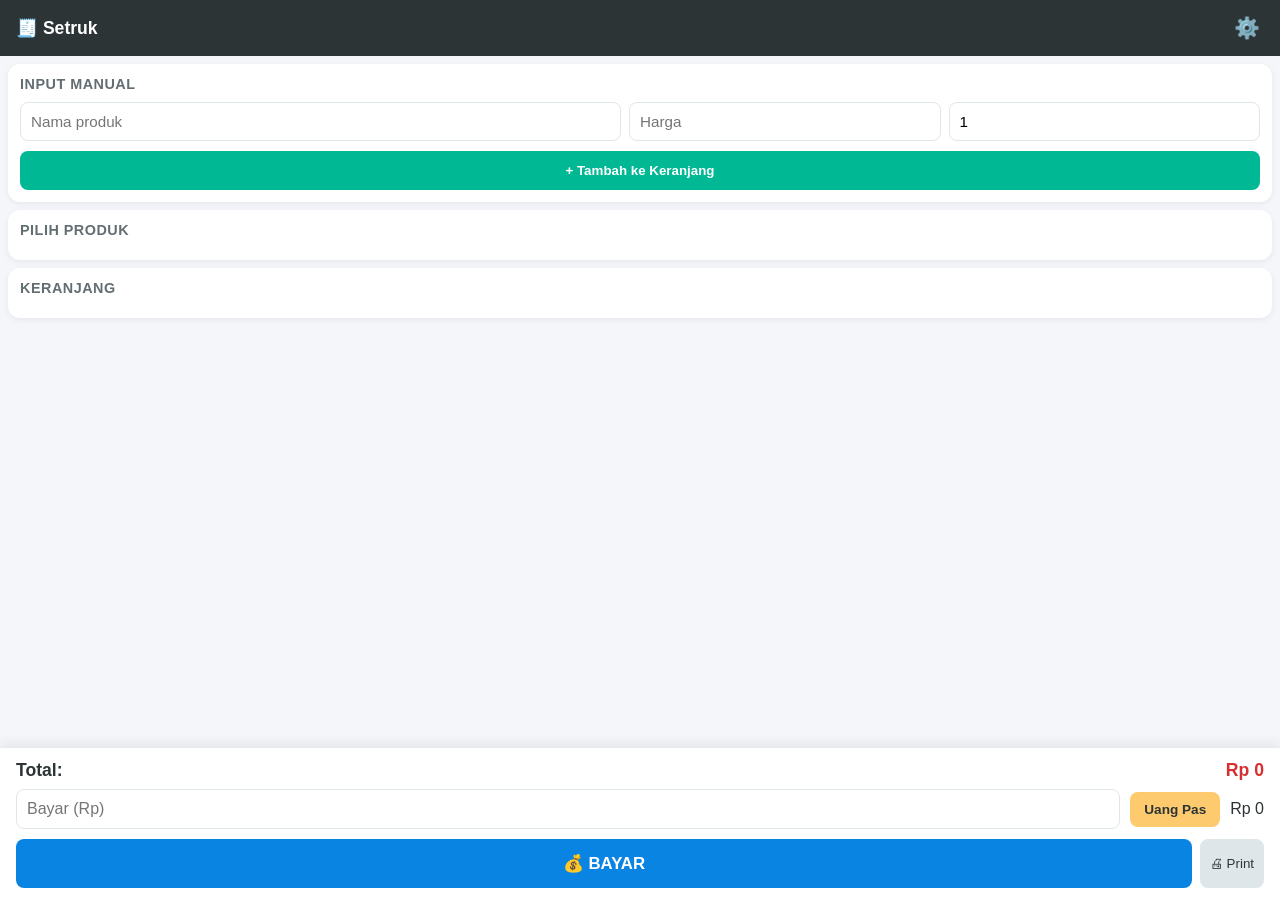
==== page-kasir.html @ 88e25e8e "Update page-kasir.html" ====
<!DOCTYPE html>
<html lang="id">
<head>
  <meta charset="UTF-8">
  <meta name="viewport" content="width=device-width, initial-scale=1.0, maximum-scale=1.0, user-scalable=no">
  <title>Setruk - Kasir</title>
  <link rel="stylesheet" href="css/app.css">
</head>
<body class="page-kasir">

  <!-- HEADER -->
  <header class="app-header">
    <h1>🧾 Setruk</h1>
    <button id="btn-ke-setting" class="btn-icon">⚙️</button>
  </header>

  <!-- WRAPPER SCROLL BARU -->
  <div class="main-scroll">

    <section class="panel manual-input">
      <h3>Input Manual</h3>
      <div class="form-row">
        <input type="text" id="manual-nama" placeholder="Nama produk">
        <input type="number" id="manual-harga" placeholder="Harga">
        <input type="number" id="manual-qty" placeholder="Qty" value="1" min="1">
      </div>
      <button id="btn-tambah-manual" class="btn-primary btn-full">+ Tambah ke Keranjang</button>
    </section>

    <section class="panel produk-panel">
      <h3>Pilih Produk</h3>
      <div id="list-produk" class="grid-produk"></div>
    </section>

    <section class="panel keranjang-panel">
      <h3>Keranjang</h3>
      <div id="keranjang-list" class="keranjang-list"></div>
    </section>

  </div> <!-- TUTUP main-scroll -->

  <!-- FOOTER -->
  <footer class="footer-bayar">
    <div class="total-row">
      <span>Total:</span>
      <span id="total-belanja" class="total-harga">Rp 0</span>
    </div>
    <div class="bayar-row">
      <input type="number" id="input-bayar" placeholder="Bayar (Rp)">
      <button id="btn-uang-pas" class="btn-uang-pas">Uang Pas</button>
      <span id="kembalian">Rp 0</span>
    </div>
    <div class="btn-row">
      <button id="btn-bayar" class="btn-success btn-full">💰 BAYAR</button>
      <button id="btn-print-ulang" class="btn-secondary">🖨 Print</button>
    </div>
  </footer>

  <script src="js/app.js"></script>
  <script src="js/kasir.js"></script>
</body>
</html>
---- css/app.css ----
/* ─── RESET & BASE ─── */
* { box-sizing: border-box; margin: 0; padding: 0; }
html, body {
  font-family: -apple-system, BlinkMacSystemFont, 'Segoe UI', Roboto, sans-serif;
  background: #f5f6fa;
  color: #2d3436;
  height: 100%;
}

/* ─── HEADER ─── */
.app-header {
  display: flex;
  align-items: center;
  justify-content: space-between;
  background: #2d3436;
  color: #fff;
  padding: 12px 16px;
  position: sticky;
  top: 0;
  z-index: 100;
}
.app-header h1 { font-size: 1.1rem; }

/* ─── BUTTONS ─── */
.btn-icon {
  background: transparent;
  border: none;
  color: #fff;
  font-size: 1.3rem;
  padding: 4px;
}
.btn-primary {
  background: #00b894;
  color: #fff;
  border: none;
  padding: 12px;
  border-radius: 8px;
  font-weight: 600;
}
.btn-success {
  background: #0984e3;
  color: #fff;
  border: none;
  padding: 14px;
  border-radius: 8px;
  font-weight: 700;
  font-size: 1.05rem;
}
.btn-secondary {
  background: #dfe6e9;
  color: #2d3436;
  border: none;
  padding: 10px;
  border-radius: 8px;
}
.btn-full { width: 100%; }
.btn-qty {
  width: 32px; height: 32px;
  border: 1px solid #b2bec3;
  background: #fff;
  border-radius: 6px;
  font-weight: bold;
}
.btn-hapus {
  background: #ff7675;
  color: #fff;
  border: none;
  width: 32px; height: 32px;
  border-radius: 6px;
  margin-left: 4px;
}

/* ─── PANEL ─── */
.panel {
  background: #fff;
  margin: 8px;
  padding: 12px;
  border-radius: 12px;
  box-shadow: 0 2px 6px rgba(0,0,0,0.06);
}
.panel h3 {
  font-size: 0.9rem;
  color: #636e72;
  margin-bottom: 10px;
  text-transform: uppercase;
  letter-spacing: 0.5px;
}

/* ─── INPUT MANUAL ─── */
.form-row {
  display: flex;
  gap: 8px;
  margin-bottom: 10px;
}
.form-row input {
  flex: 1;
  padding: 10px;
  border: 1px solid #dfe6e9;
  border-radius: 8px;
  font-size: 0.95rem;
}
.form-row input:first-child { flex: 2; }

/* ─── PRODUK GRID ─── */
.grid-produk {
  display: grid;
  grid-template-columns: repeat(2, 1fr);
  gap: 10px;
  max-height: 35vh;
  overflow-y: auto;
}
.produk-card {
  background: #74b9ff;
  color: #fff;
  padding: 14px;
  border-radius: 10px;
  text-align: center;
  cursor: pointer;
  user-select: none;
  transition: transform 0.1s;
}
.produk-card:active { transform: scale(0.96); }
.produk-nama { font-weight: 600; font-size: 0.95rem; }
.produk-harga { font-size: 0.85rem; opacity: 0.95; margin-top: 4px; }

/* ─── KERANJANG ─── */
.keranjang-list {
  max-height: 22vh;
  overflow-y: auto;
}
.keranjang-item {
  display: flex;
  align-items: center;
  justify-content: space-between;
  padding: 10px 0;
  border-bottom: 1px solid #f1f2f6;
}
.ki-info { flex: 1; }
.ki-nama { font-weight: 600; font-size: 0.95rem; }
.ki-harga { font-size: 0.8rem; color: #636e72; }
.ki-aksi { display: flex; align-items: center; gap: 4px; margin: 0 8px; }
.ki-qty { min-width: 24px; text-align: center; font-weight: 700; }
.ki-subtotal { font-weight: 700; min-width: 90px; text-align: right; }

/* ─── FOOTER BAYAR (Fixed) ─── */
.footer-bayar {
  position: sticky;
  bottom: 0; left: 0; right: 0;
  background: #fff;
  padding: 12px 16px;
  box-shadow: 0 -4px 12px rgba(0,0,0,0.08);
  z-index: 99;
}
.total-row {
  display: flex;
  justify-content: space-between;
  font-size: 1.1rem;
  font-weight: 700;
  margin-bottom: 8px;
}
.total-harga { color: #d63031; }
.bayar-row {
  display: flex;
  gap: 10px;
  align-items: center;
  margin-bottom: 10px;
}
.bayar-row input {
  flex: 1;
  padding: 10px;
  border: 1px solid #dfe6e9;
  border-radius: 8px;
  font-size: 1rem;
}
.btn-row { display: flex; gap: 8px; }
.btn-row .btn-full { flex: 2; }

/* ─── SETTING PAGE ─── */
.page-setting { overflow-y: auto; }
.setting-container { padding-bottom: 40px; }
.setting-group {
  background: #fff;
  margin: 10px;
  padding: 14px;
  border-radius: 12px;
}
.setting-group h3 {
  font-size: 0.95rem;
  margin-bottom: 12px;
  color: #2d3436;
}
.setting-group label {
  display: block;
  font-size: 0.8rem;
  color: #636e72;
  margin: 8px 0 4px;
}
.setting-group input[type="text"] {
  width: 100%;
  padding: 10px;
  border: 1px solid #dfe6e9;
  border-radius: 8px;
  margin-bottom: 8px;
}
.toggle-row {
  display: flex;
  justify-content: space-between;
  align-items: center;
  margin-top: 10px;
  padding-top: 10px;
  border-top: 1px solid #f1f2f6;
}
.toggle-row input[type="checkbox"] {
  width: 22px; height: 22px;
}

/* ─── TAMBAH BARU ─── */
.btn-uang-pas {
  background: #fdcb6e;
  color: #2d3436;
  border: none;
  padding: 10px 14px;
  border-radius: 8px;
  font-size: 0.85rem;
  font-weight: 700;
  white-space: nowrap;
  cursor: pointer;
}
.btn-uang-pas:active {
  transform: scale(0.95);
  background: #f1c40f;
}

/* ─── FIX SCROLL LAYOUT ─── */
.page-kasir {
  display: flex;
  flex-direction: column;
  min-height: 100vh;
}
.main-scroll {
  flex: 1;
  overflow-y: auto;
  -webkit-overflow-scrolling: touch; /* Penting untuk mobile! */
  padding-bottom: 10px;
}

/* ─── TOAST ─── */
.toast {
  position: fixed;
  bottom: 140px;
  left: 50%;
  transform: translateX(-50%);
  background: #2d3436;
  color: #fff;
  padding: 10px 18px;
  border-radius: 20px;
  font-size: 0.9rem;
  z-index: 999;
  animation: fadeup 0.3s ease;
}
@keyframes fadeup {
  from { opacity: 0; transform: translateX(-50%) translateY(10px); }
  to { opacity: 1; transform: translateX(-50%) translateY(0); }
}

/* ─── SCROLLBAR HIDE ─── */
::-webkit-scrollbar { width: 0px; background: transparent; }
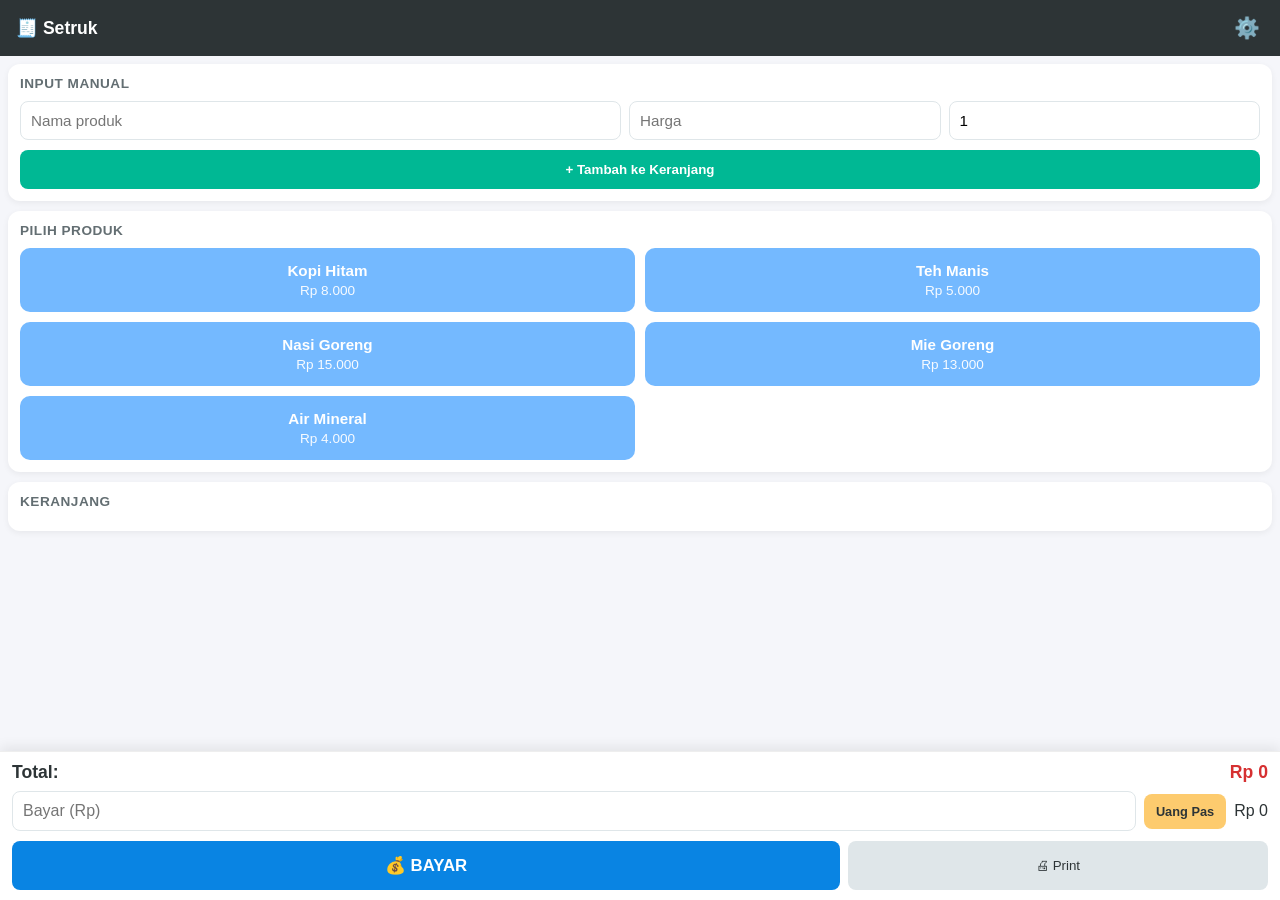
==== commit 51d3dec0: "Update page-kasir.html" ====
--- a/page-kasir.html
+++ b/page-kasir.html
@@ -4,59 +4,476 @@
   <meta charset="UTF-8">
   <meta name="viewport" content="width=device-width, initial-scale=1.0, maximum-scale=1.0, user-scalable=no">
   <title>Setruk - Kasir</title>
-  <link rel="stylesheet" href="css/app.css">
+  <style>
+    * { box-sizing: border-box; margin: 0; padding: 0; }
+    body {
+      font-family: -apple-system, BlinkMacSystemFont, 'Segoe UI', Roboto, sans-serif;
+      background: #f5f6fa;
+      color: #2d3436;
+      display: flex;
+      flex-direction: column;
+      min-height: 100vh;
+    }
+
+    /* HEADER */
+    .header {
+      display: flex;
+      align-items: center;
+      justify-content: space-between;
+      background: #2d3436;
+      color: #fff;
+      padding: 12px 16px;
+      position: sticky;
+      top: 0;
+      z-index: 100;
+    }
+    .header h1 { font-size: 1.1rem; }
+    .btn-icon {
+      background: transparent; border: none; color: #fff;
+      font-size: 1.3rem; padding: 4px; cursor: pointer;
+    }
+
+    /* SCROLL AREA */
+    .scroll-area {
+      flex: 1;
+      overflow-y: auto;
+      -webkit-overflow-scrolling: touch;
+      padding: 8px;
+      padding-bottom: 10px;
+    }
+
+    /* PANEL */
+    .panel {
+      background: #fff;
+      margin-bottom: 10px;
+      padding: 12px;
+      border-radius: 12px;
+      box-shadow: 0 2px 6px rgba(0,0,0,0.06);
+    }
+    .panel h3 {
+      font-size: 0.85rem;
+      color: #636e72;
+      margin-bottom: 10px;
+      text-transform: uppercase;
+      letter-spacing: 0.5px;
+    }
+
+    /* INPUT MANUAL */
+    .form-row {
+      display: flex;
+      gap: 8px;
+      margin-bottom: 10px;
+    }
+    .form-row input {
+      flex: 1;
+      padding: 10px;
+      border: 1px solid #dfe6e9;
+      border-radius: 8px;
+      font-size: 0.95rem;
+    }
+    .form-row input:first-child { flex: 2; }
+    .btn-full {
+      width: 100%;
+      padding: 12px;
+      border: none;
+      border-radius: 8px;
+      font-weight: 600;
+      cursor: pointer;
+    }
+    .btn-green {
+      background: #00b894;
+      color: #fff;
+    }
+    .btn-green:active { background: #00a383; }
+
+    /* PRODUK GRID */
+    .grid-produk {
+      display: grid;
+      grid-template-columns: repeat(2, 1fr);
+      gap: 10px;
+    }
+    .card {
+      background: #74b9ff;
+      color: #fff;
+      padding: 14px;
+      border-radius: 10px;
+      text-align: center;
+      cursor: pointer;
+      user-select: none;
+    }
+    .card:active { transform: scale(0.96); }
+    .card-name { font-weight: 600; font-size: 0.95rem; }
+    .card-price { font-size: 0.85rem; opacity: 0.95; margin-top: 4px; }
+
+    /* KERANJANG */
+    .k-item {
+      display: flex;
+      align-items: center;
+      justify-content: space-between;
+      padding: 10px 0;
+      border-bottom: 1px solid #f1f2f6;
+    }
+    .k-info { flex: 1; }
+    .k-name { font-weight: 600; font-size: 0.95rem; }
+    .k-price { font-size: 0.8rem; color: #636e72; }
+    .k-aksi { display: flex; align-items: center; gap: 4px; margin: 0 8px; }
+    .k-aksi button {
+      width: 32px; height: 32px;
+      border: 1px solid #b2bec3;
+      background: #fff;
+      border-radius: 6px;
+      font-weight: bold;
+      cursor: pointer;
+    }
+    .k-aksi .hapus {
+      background: #ff7675;
+      color: #fff;
+      border: none;
+    }
+    .k-qty { min-width: 24px; text-align: center; font-weight: 700; }
+    .k-sub { font-weight: 700; min-width: 90px; text-align: right; }
+
+    /* FOOTER BAYAR */
+    .footer {
+      position: sticky;
+      bottom: 0;
+      background: #fff;
+      padding: 10px 12px;
+      box-shadow: 0 -4px 12px rgba(0,0,0,0.08);
+      border-top: 1px solid #eee;
+      z-index: 99;
+    }
+    .total-row {
+      display: flex;
+      justify-content: space-between;
+      font-size: 1.1rem;
+      font-weight: 700;
+      margin-bottom: 8px;
+    }
+    .total-red { color: #d63031; }
+    .bayar-row {
+      display: flex;
+      gap: 8px;
+      align-items: center;
+      margin-bottom: 10px;
+    }
+    .bayar-row input {
+      flex: 1;
+      padding: 10px;
+      border: 1px solid #dfe6e9;
+      border-radius: 8px;
+      font-size: 1rem;
+    }
+    .btn-uang-pas {
+      background: #fdcb6e;
+      color: #2d3436;
+      border: none;
+      padding: 10px 12px;
+      border-radius: 8px;
+      font-size: 0.8rem;
+      font-weight: 700;
+      white-space: nowrap;
+      cursor: pointer;
+    }
+    .btn-uang-pas:active { transform: scale(0.95); background: #f1c40f; }
+    .btn-row { display: flex; gap: 8px; }
+    .btn-blue {
+      flex: 2;
+      background: #0984e3;
+      color: #fff;
+      border: none;
+      padding: 14px;
+      border-radius: 8px;
+      font-weight: 700;
+      font-size: 1.05rem;
+      cursor: pointer;
+    }
+    .btn-blue:active { background: #0770c2; }
+    .btn-gray {
+      flex: 1;
+      background: #dfe6e9;
+      color: #2d3436;
+      border: none;
+      padding: 10px;
+      border-radius: 8px;
+      cursor: pointer;
+    }
+
+    /* TOAST */
+    .toast {
+      position: fixed;
+      bottom: 140px;
+      left: 50%;
+      transform: translateX(-50%);
+      background: #2d3436;
+      color: #fff;
+      padding: 10px 18px;
+      border-radius: 20px;
+      font-size: 0.9rem;
+      z-index: 999;
+    }
+  </style>
 </head>
-<body class="page-kasir">
-
-  <!-- HEADER -->
-  <header class="app-header">
+<body>
+
+  <header class="header">
     <h1>🧾 Setruk</h1>
-    <button id="btn-ke-setting" class="btn-icon">⚙️</button>
+    <button class="btn-icon" onclick="location.href='page-setting.html'">⚙️</button>
   </header>
 
-  <!-- WRAPPER SCROLL BARU -->
-  <div class="main-scroll">
-
-    <section class="panel manual-input">
+  <div class="scroll-area">
+
+    <!-- INPUT MANUAL -->
+    <div class="panel">
       <h3>Input Manual</h3>
       <div class="form-row">
-        <input type="text" id="manual-nama" placeholder="Nama produk">
-        <input type="number" id="manual-harga" placeholder="Harga">
-        <input type="number" id="manual-qty" placeholder="Qty" value="1" min="1">
+        <input type="text" id="m-nama" placeholder="Nama produk">
+        <input type="number" id="m-harga" placeholder="Harga">
+        <input type="number" id="m-qty" placeholder="Qty" value="1" min="1">
       </div>
-      <button id="btn-tambah-manual" class="btn-primary btn-full">+ Tambah ke Keranjang</button>
-    </section>
-
-    <section class="panel produk-panel">
+      <button class="btn-full btn-green" onclick="tambahManual()">+ Tambah ke Keranjang</button>
+    </div>
+
+    <!-- PILIH PRODUK -->
+    <div class="panel">
       <h3>Pilih Produk</h3>
       <div id="list-produk" class="grid-produk"></div>
-    </section>
-
-    <section class="panel keranjang-panel">
+    </div>
+
+    <!-- KERANJANG -->
+    <div class="panel">
       <h3>Keranjang</h3>
-      <div id="keranjang-list" class="keranjang-list"></div>
-    </section>
-
-  </div> <!-- TUTUP main-scroll -->
-
-  <!-- FOOTER -->
-  <footer class="footer-bayar">
+      <div id="keranjang-list"></div>
+    </div>
+
+  </div>
+
+  <!-- FOOTER BAYAR -->
+  <footer class="footer">
     <div class="total-row">
       <span>Total:</span>
-      <span id="total-belanja" class="total-harga">Rp 0</span>
+      <span id="total-belanja" class="total-red">Rp 0</span>
     </div>
     <div class="bayar-row">
       <input type="number" id="input-bayar" placeholder="Bayar (Rp)">
-      <button id="btn-uang-pas" class="btn-uang-pas">Uang Pas</button>
+      <button id="btn-uang-pas" class="btn-uang-pas" onclick="uangPas()">Uang Pas</button>
       <span id="kembalian">Rp 0</span>
     </div>
     <div class="btn-row">
-      <button id="btn-bayar" class="btn-success btn-full">💰 BAYAR</button>
-      <button id="btn-print-ulang" class="btn-secondary">🖨 Print</button>
+      <button class="btn-blue" onclick="bayar()">💰 BAYAR</button>
+      <button class="btn-gray" onclick="printUlang()">🖨 Print</button>
     </div>
   </footer>
 
-  <script src="js/app.js"></script>
-  <script src="js/kasir.js"></script>
+  <script>
+    // ═══════════════════════════════════════
+    // KASIR LOGIC — SEMUA DI SINI
+    // ═══════════════════════════════════════
+
+    // ─── DATA PRODUK (ganti dengan Firebase kamu nanti) ───
+    const produkList = [
+      { id: 1, nama: 'Kopi Hitam', harga: 8000 },
+      { id: 2, nama: 'Teh Manis', harga: 5000 },
+      { id: 3, nama: 'Nasi Goreng', harga: 15000 },
+      { id: 4, nama: 'Mie Goreng', harga: 13000 },
+      { id: 5, nama: 'Air Mineral', harga: 4000 },
+    ];
+
+    let keranjang = [];
+    let transaksiTerakhir = null;
+
+    // ─── UTILITY ───
+    const fmt = (n) => 'Rp ' + parseInt(n||0).toLocaleString('id-ID');
+    const parseN = (s) => parseInt(String(s).replace(/[^0-9]/g,'')) || 0;
+    const getS = () => {
+      try {
+        return JSON.parse(localStorage.getItem('kasirin_setting')) || {
+          namaToko:'KasiRin POS', alamat:'', telepon:'', footer:'Terima Kasih', printerMAC:'', autoPrint:false
+        };
+      } catch(e) { return {namaToko:'KasiRin POS', alamat:'', telepon:'', footer:'Terima Kasih', printerMAC:'', autoPrint:false}; }
+    };
+    const toast = (msg) => {
+      const el = document.createElement('div');
+      el.className = 'toast';
+      el.textContent = msg;
+      document.body.appendChild(el);
+      setTimeout(() => el.remove(), 2500);
+    };
+
+    // ─── RENDER PRODUK LIST ───
+    function renderProduk() {
+      const box = document.getElementById('list-produk');
+      box.innerHTML = '';
+      produkList.forEach(p => {
+        const el = document.createElement('div');
+        el.className = 'card';
+        el.innerHTML = `<div class="card-name">${p.nama}</div><div class="card-price">${fmt(p.harga)}</div>`;
+        el.onclick = () => tambahKeKeranjang(p);
+        box.appendChild(el);
+      });
+    }
+
+    // ─── TAMBAH DARI LIST ───
+    function tambahKeKeranjang(produk, qty = 1) {
+      const ada = keranjang.find(i => i.id === produk.id);
+      if (ada) { ada.qty += qty; }
+      else { keranjang.push({ ...produk, qty }); }
+      renderKeranjang();
+      toast(`+ ${produk.nama}`);
+    }
+
+    // ─── TAMBAH MANUAL ───
+    function tambahManual() {
+      const nama = document.getElementById('m-nama').value.trim();
+      const harga = parseN(document.getElementById('m-harga').value);
+      const qty = parseInt(document.getElementById('m-qty').value) || 1;
+
+      if (!nama || harga <= 0) { toast('Nama & harga wajib diisi'); return; }
+
+      keranjang.push({
+        id: 'manual-' + Date.now(),
+        nama: nama,
+        harga: harga,
+        qty: qty
+      });
+
+      renderKeranjang();
+      document.getElementById('m-nama').value = '';
+      document.getElementById('m-harga').value = '';
+      document.getElementById('m-qty').value = '1';
+    }
+
+    // ─── RENDER KERANJANG ───
+    function renderKeranjang() {
+      const box = document.getElementById('keranjang-list');
+      box.innerHTML = '';
+      keranjang.forEach((item, idx) => {
+        const sub = item.harga * item.qty;
+        const el = document.createElement('div');
+        el.className = 'k-item';
+        el.innerHTML = `
+          <div class="k-info">
+            <div class="k-name">${item.nama}</div>
+            <div class="k-price">${fmt(item.harga)} x ${item.qty}</div>
+          </div>
+          <div class="k-aksi">
+            <button onclick="qtyPlusMinus(${idx}, -1)">−</button>
+            <span class="k-qty">${item.qty}</span>
+            <button onclick="qtyPlusMinus(${idx}, 1)">+</button>
+            <button class="hapus" onclick="hapusItem(${idx})">🗑</button>
+          </div>
+          <div class="k-sub">${fmt(sub)}</div>
+        `;
+        box.appendChild(el);
+      });
+      updateTotal();
+    }
+
+    // ─── QTY + / - ───
+    function qtyPlusMinus(idx, delta) {
+      keranjang[idx].qty += delta;
+      if (keranjang[idx].qty <= 0) keranjang.splice(idx, 1);
+      renderKeranjang();
+    }
+
+    // ─── HAPUS ITEM ───
+    function hapusItem(idx) {
+      keranjang.splice(idx, 1);
+      renderKeranjang();
+    }
+
+    // ─── UPDATE TOTAL ───
+    function updateTotal() {
+      const total = keranjang.reduce((sum, i) => sum + (i.harga * i.qty), 0);
+      document.getElementById('total-belanja').textContent = fmt(total);
+      return total;
+    }
+
+    // ─── UANG PAS ───
+    function uangPas() {
+      const total = updateTotal();
+      if (total <= 0) { toast('Keranjang masih kosong'); return; }
+      document.getElementById('input-bayar').value = total;
+      document.getElementById('kembalian').textContent = 'Rp 0';
+      toast('✅ Uang pas: ' + fmt(total));
+    }
+
+    // ─── BAYAR ───
+    function bayar() {
+      const total = updateTotal();
+      if (total <= 0) { toast('Keranjang masih kosong'); return; }
+
+      const bayarInput = parseN(document.getElementById('input-bayar').value);
+      if (bayarInput < total) { toast('Uang bayar kurang!'); return; }
+
+      const kembalian = bayarInput - total;
+      document.getElementById('kembalian').textContent = fmt(kembalian);
+
+      transaksiTerakhir = {
+        items: [...keranjang],
+        total, bayar: bayarInput, kembalian,
+        waktu: new Date().toISOString()
+      };
+
+      const setting = getS();
+      if (setting.autoPrint) printStruk(transaksiTerakhir);
+
+      toast('✅ Transaksi sukses!');
+      resetKasir();
+    }
+
+    // ─── PRINT STRUK ───
+    function printStruk(tx) {
+      const s = getS();
+      let struk = '';
+      struk += s.namaToko + '\n';
+      if (s.alamat) struk += s.alamat + '\n';
+      if (s.telepon) struk += 'Telp: ' + s.telepon + '\n';
+      struk += '----------------\n';
+      struk += 'Struk Transaksi\n';
+      struk += '----------------\n';
+
+      tx.items.forEach(i => {
+        struk += `${i.nama}\n`;
+        struk += `${i.qty} x ${fmt(i.harga)} = ${fmt(i.harga * i.qty)}\n`;
+      });
+
+      struk += '----------------\n';
+      struk += `TOTAL: ${fmt(tx.total)}\n`;
+      struk += `BAYAR: ${fmt(tx.bayar)}\n`;
+      struk += `KEMBALI: ${fmt(tx.kembalian)}\n`;
+      struk += '----------------\n';
+      struk += s.footer + '\n\n\n';
+
+      // Kirim ke Android native bridge
+      if (window.AndroidBridge && window.AndroidBridge.printStruk) {
+        window.AndroidBridge.printStruk(struk, s.printerMAC);
+      } else if (window.Capacitor && window.Capacitor.Plugins?.BluetoothPrinter) {
+        window.Capacitor.Plugins.BluetoothPrinter.print({ mac: s.printerMAC, data: struk });
+      } else {
+        alert('Printer belum terhubung.\n\nPreview struk:\n' + struk);
+      }
+    }
+
+    // ─── PRINT ULANG ───
+    function printUlang() {
+      if (!transaksiTerakhir) { toast('Belum ada transaksi'); return; }
+      printStruk(transaksiTerakhir);
+    }
+
+    // ─── RESET ───
+    function resetKasir() {
+      keranjang = [];
+      renderKeranjang();
+      document.getElementById('input-bayar').value = '';
+      document.getElementById('kembalian').textContent = 'Rp 0';
+    }
+
+    // ─── INIT ───
+    renderProduk();
+    renderKeranjang();
+    console.log('[Kasir] Ready');
+  </script>
+
 </body>
 </html>
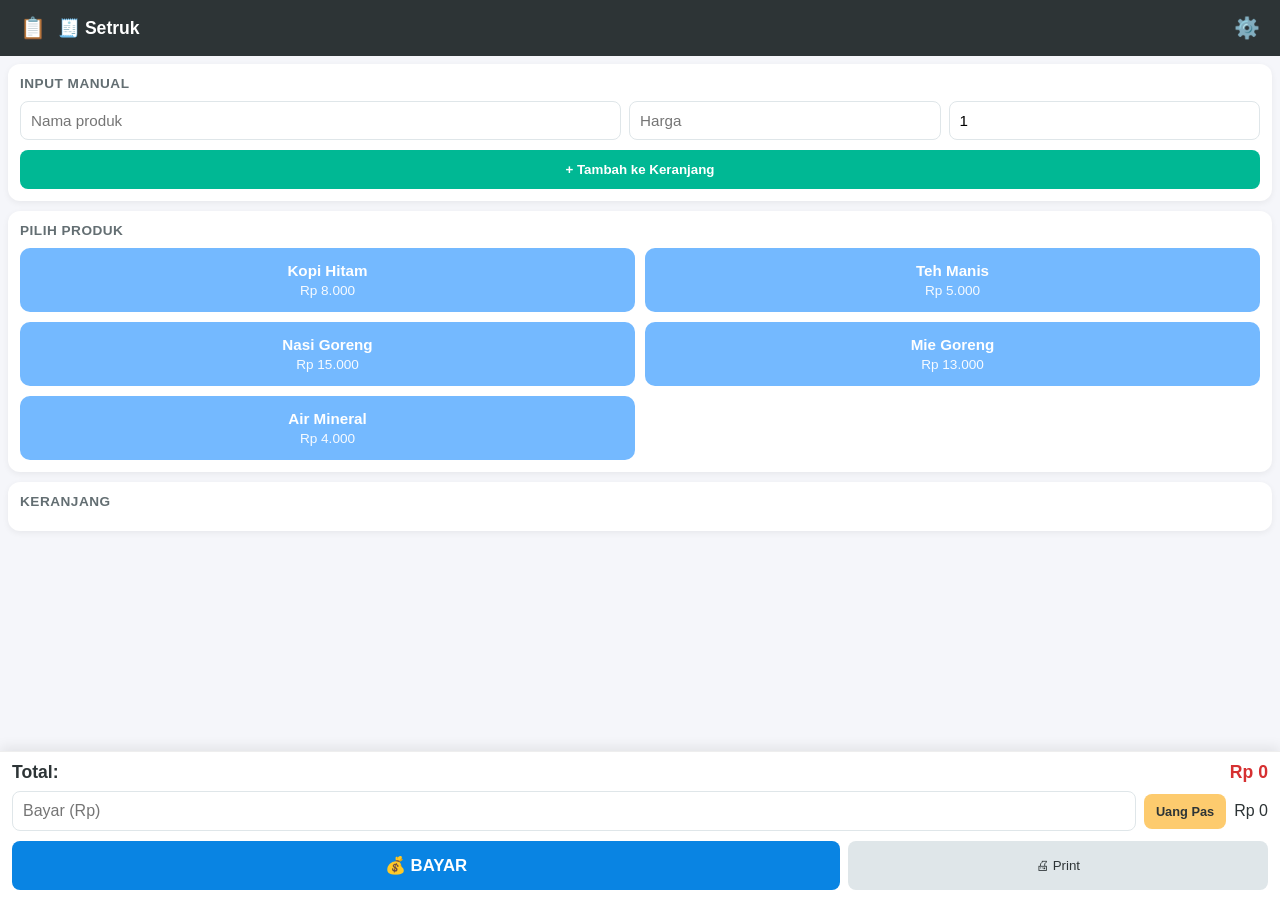
==== commit 55c429ae: "Update page-kasir.html" ====
--- a/page-kasir.html
+++ b/page-kasir.html
@@ -28,6 +28,11 @@
       z-index: 100;
     }
     .header h1 { font-size: 1.1rem; }
+    .header-kiri {
+      display: flex;
+      align-items: center;
+      gap: 8px;
+    }
     .btn-icon {
       background: transparent; border: none; color: #fff;
       font-size: 1.3rem; padding: 4px; cursor: pointer;
@@ -212,12 +217,85 @@
       font-size: 0.9rem;
       z-index: 999;
     }
+
+    /* ─── MODAL PREVIEW STRUK ─── */
+    .modal-overlay {
+      position: fixed;
+      top: 0; left: 0; right: 0; bottom: 0;
+      background: rgba(0,0,0,0.6);
+      display: flex;
+      align-items: center;
+      justify-content: center;
+      z-index: 1000;
+      padding: 20px;
+    }
+    .modal-box {
+      background: #fff;
+      border-radius: 8px;
+      max-width: 340px;
+      width: 100%;
+      max-height: 85vh;
+      display: flex;
+      flex-direction: column;
+      box-shadow: 0 10px 40px rgba(0,0,0,0.3);
+    }
+    .modal-header {
+      padding: 14px 16px;
+      border-bottom: 1px solid #eee;
+      display: flex;
+      justify-content: space-between;
+      align-items: center;
+    }
+    .modal-header h3 { font-size: 1rem; }
+    .btn-close {
+      background: none;
+      border: none;
+      font-size: 1.3rem;
+      cursor: pointer;
+      color: #636e72;
+    }
+    .struk-preview {
+      padding: 20px;
+      font-family: 'Courier New', 'Consolas', monospace;
+      font-size: 0.82rem;
+      line-height: 1.6;
+      color: #000;
+      background: #fff;
+      overflow-y: auto;
+      white-space: pre-wrap;
+      word-break: break-word;
+    }
+    .modal-footer {
+      padding: 12px 16px;
+      border-top: 1px solid #eee;
+      display: flex;
+      gap: 8px;
+    }
+    .modal-footer button {
+      flex: 1;
+      padding: 12px;
+      border: none;
+      border-radius: 6px;
+      font-weight: 600;
+      cursor: pointer;
+      font-size: 0.95rem;
+    }
+    .btn-ok { background: #0984e3; color: #fff; }
+    .btn-ok:active { background: #0770c2; }
+    .btn-print-modal {
+      background: #00b894;
+      color: #fff;
+    }
+    .btn-print-modal:active { background: #00a383; }
   </style>
 </head>
 <body>
 
   <header class="header">
-    <h1>🧾 Setruk</h1>
+    <div class="header-kiri">
+      <button class="btn-icon" onclick="location.href='page-riwayat.html'">📋</button>
+      <h1>🧾 Setruk</h1>
+    </div>
     <button class="btn-icon" onclick="location.href='page-setting.html'">⚙️</button>
   </header>
 
@@ -267,10 +345,9 @@
 
   <script>
     // ═══════════════════════════════════════
-    // KASIR LOGIC — SEMUA DI SINI
+    // KASIR LOGIC
     // ═══════════════════════════════════════
 
-    // ─── DATA PRODUK (ganti dengan Firebase kamu nanti) ───
     const produkList = [
       { id: 1, nama: 'Kopi Hitam', harga: 8000 },
       { id: 2, nama: 'Teh Manis', harga: 5000 },
@@ -415,6 +492,9 @@
         waktu: new Date().toISOString()
       };
 
+      // ─── SIMPAN KE RIWAYAT ───
+      simpanRiwayat(transaksiTerakhir);
+
       const setting = getS();
       if (setting.autoPrint) printStruk(transaksiTerakhir);
 
@@ -422,37 +502,128 @@
       resetKasir();
     }
 
-    // ─── PRINT STRUK ───
+    // ─── SIMPAN RIWAYAT KE LOCALSTORAGE ───
+    function simpanRiwayat(tx) {
+      let riwayat = [];
+      try {
+        riwayat = JSON.parse(localStorage.getItem('kasirin_riwayat')) || [];
+      } catch(e) { riwayat = []; }
+      riwayat.unshift(tx); // Tambah di paling atas
+      if (riwayat.length > 100) riwayat = riwayat.slice(0, 100); // Max 100
+      localStorage.setItem('kasirin_riwayat', JSON.stringify(riwayat));
+    }
+
+    // ═══════════════════════════════════════════════════════
+    // PRINT STRUK — SUDAH RAPI + TOMBOL PRINT DI MODAL
+    // ═══════════════════════════════════════════════════════
+
     function printStruk(tx) {
       const s = getS();
+
+      // Format struk rapi (alignment kiri/kanan pakai spasi)
       let struk = '';
-      struk += s.namaToko + '\n';
-      if (s.alamat) struk += s.alamat + '\n';
-      if (s.telepon) struk += 'Telp: ' + s.telepon + '\n';
-      struk += '----------------\n';
-      struk += 'Struk Transaksi\n';
-      struk += '----------------\n';
+      struk += padCenter(s.namaToko, 32) + '\n';
+      if (s.alamat) struk += padCenter(s.alamat, 32) + '\n';
+      if (s.telepon) struk += padCenter('Telp: ' + s.telepon, 32) + '\n';
+      struk += lineGaris(32) + '\n';
+      struk += padCenter('STRUK TRANSAKSI', 32) + '\n';
+      struk += lineGaris(32) + '\n';
+      struk += padKiri('Tgl: ' + new Date().toLocaleString('id-ID'), 32) + '\n';
+      struk += lineGaris(32) + '\n';
 
       tx.items.forEach(i => {
-        struk += `${i.nama}\n`;
-        struk += `${i.qty} x ${fmt(i.harga)} = ${fmt(i.harga * i.qty)}\n`;
+        struk += padKiri(i.nama, 32) + '\n';
+        struk += padKanan(i.qty + ' x ' + fmt(i.harga), 16) + padKanan(fmt(i.harga * i.qty), 16) + '\n';
       });
 
-      struk += '----------------\n';
-      struk += `TOTAL: ${fmt(tx.total)}\n`;
-      struk += `BAYAR: ${fmt(tx.bayar)}\n`;
-      struk += `KEMBALI: ${fmt(tx.kembalian)}\n`;
-      struk += '----------------\n';
-      struk += s.footer + '\n\n\n';
-
-      // Kirim ke Android native bridge
+      struk += lineGaris(32) + '\n';
+      struk += padKiri('TOTAL', 16) + padKanan(fmt(tx.total), 16) + '\n';
+      struk += padKiri('BAYAR', 16) + padKanan(fmt(tx.bayar), 16) + '\n';
+      struk += padKiri('KEMBALI', 16) + padKanan(fmt(tx.kembalian), 16) + '\n';
+      struk += lineGaris(32) + '\n';
+      struk += padCenter(s.footer, 32) + '\n';
+      struk += '\n\n\n';
+
+      // ─── KIRIM KE ANDROID NATIVE ───
       if (window.AndroidBridge && window.AndroidBridge.printStruk) {
         window.AndroidBridge.printStruk(struk, s.printerMAC);
-      } else if (window.Capacitor && window.Capacitor.Plugins?.BluetoothPrinter) {
+        return;
+      }
+      if (window.Capacitor && window.Capacitor.Plugins?.BluetoothPrinter) {
         window.Capacitor.Plugins.BluetoothPrinter.print({ mac: s.printerMAC, data: struk });
+        return;
+      }
+
+      // ─── FALLBACK: PREVIEW MODAL DI BROWSER ───
+      tampilPreviewStruk(struk, tx);
+    }
+
+    // ─── HELPER FORMAT STRUK ───
+    function padCenter(str, width) {
+      const pad = Math.max(0, width - str.length);
+      const padLeft = Math.floor(pad / 2);
+      const padRight = Math.ceil(pad / 2);
+      return ' '.repeat(padLeft) + str + ' '.repeat(padRight);
+    }
+    function padKiri(str, width) {
+      return str + ' '.repeat(Math.max(0, width - str.length));
+    }
+    function padKanan(str, width) {
+      return ' '.repeat(Math.max(0, width - str.length)) + str;
+    }
+    function lineGaris(width) {
+      return '-'.repeat(width);
+    }
+
+    // ─── TAMPILKAN PREVIEW STRUK (Modal) ───
+    function tampilPreviewStruk(strukText, txData) {
+      const lama = document.getElementById('modal-struk');
+      if (lama) lama.remove();
+
+      const modal = document.createElement('div');
+      modal.id = 'modal-struk';
+      modal.className = 'modal-overlay';
+      modal.innerHTML = `
+        <div class="modal-box">
+          <div class="modal-header">
+            <h3>🖨 Preview Struk</h3>
+            <button class="btn-close" onclick="tutupPreview()">✕</button>
+          </div>
+          <div class="struk-preview">${strukText.replace(/\n/g, '<br>')}</div>
+          <div class="modal-footer">
+            <button class="btn-print-modal" onclick="printDariModal()">🖨 Print</button>
+            <button class="btn-ok" onclick="tutupPreview()">Tutup</button>
+          </div>
+        </div>
+      `;
+      document.body.appendChild(modal);
+
+      // Simpan data transaksi untuk print ulang dari modal
+      window.__strukData = strukText;
+      window.__txData = txData;
+    }
+
+    // ─── PRINT DARI MODAL (Fallback browser) ───
+    function printDariModal() {
+      if (window.AndroidBridge && window.AndroidBridge.printStruk) {
+        const s = getS();
+        window.AndroidBridge.printStruk(window.__strukData, s.printerMAC);
+      } else if (window.Capacitor?.Plugins?.BluetoothPrinter) {
+        const s = getS();
+        window.Capacitor.Plugins.BluetoothPrinter.print({ mac: s.printerMAC, data: window.__strukData });
       } else {
-        alert('Printer belum terhubung.\n\nPreview struk:\n' + struk);
+        // Browser fallback: window.print() atau alert
+        const w = window.open('', '_blank');
+        w.document.write('<pre style="font-family:Courier New;font-size:12px">' + window.__strukData + '</pre>');
+        w.document.close();
+        w.print();
       }
+    }
+
+    // ─── TUTUP PREVIEW ───
+    function tutupPreview() {
+      const modal = document.getElementById('modal-struk');
+      if (modal) modal.remove();
     }
 
     // ─── PRINT ULANG ───
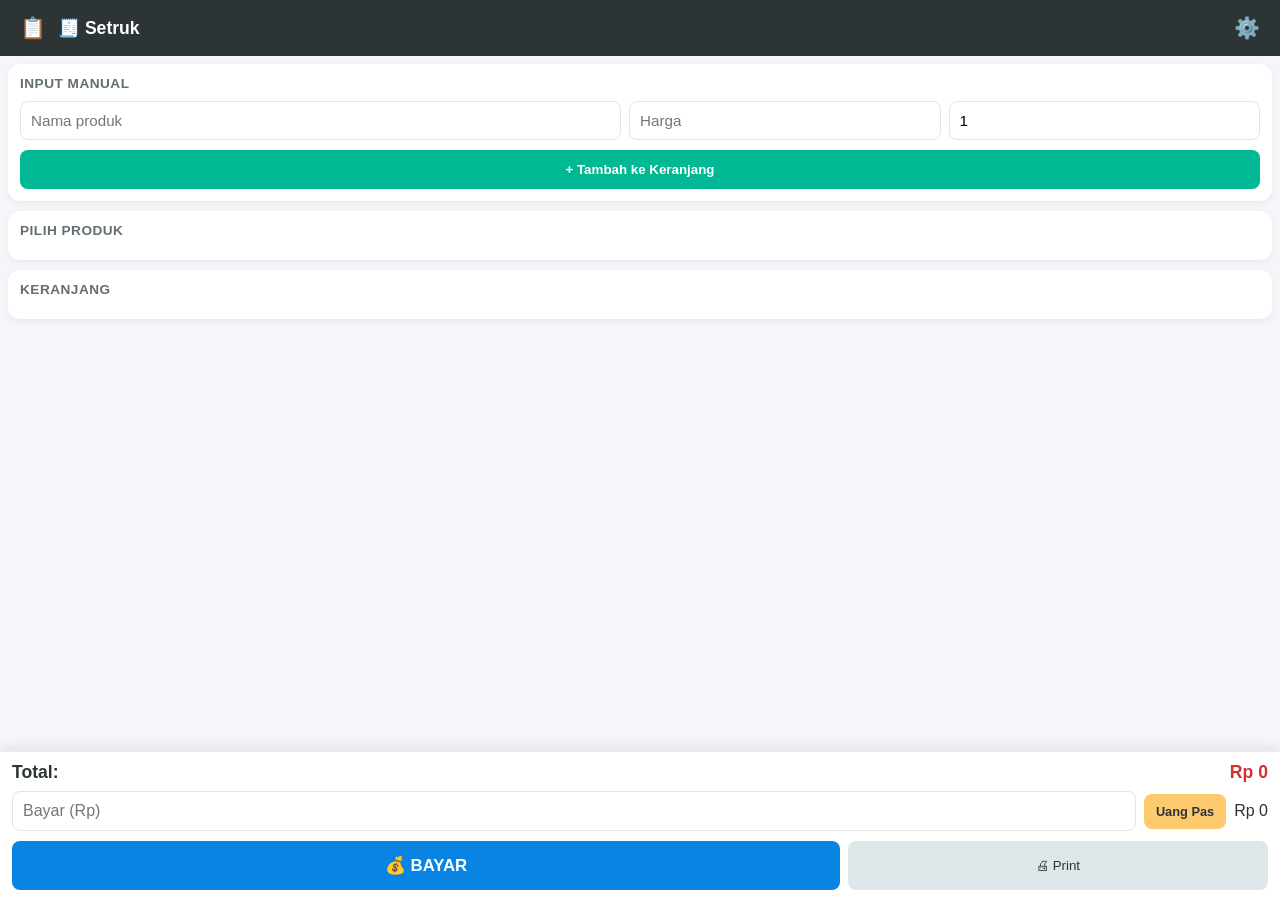
==== commit 6cc12ca5: "Update page-kasir.html" ====
--- a/page-kasir.html
+++ b/page-kasir.html
@@ -521,15 +521,24 @@
       const s = getS();
 
       // Format struk rapi (alignment kiri/kanan pakai spasi)
-      let struk = '';
-      struk += padCenter(s.namaToko, 32) + '\n';
-      if (s.alamat) struk += padCenter(s.alamat, 32) + '\n';
-      if (s.telepon) struk += padCenter('Telp: ' + s.telepon, 32) + '\n';
-      struk += lineGaris(32) + '\n';
-      struk += padCenter('STRUK TRANSAKSI', 32) + '\n';
-      struk += lineGaris(32) + '\n';
-      struk += padKiri('Tgl: ' + new Date().toLocaleString('id-ID'), 32) + '\n';
-      struk += lineGaris(32) + '\n';
+      function printStruk(tx) {
+  const s = getS();
+
+  let struk = '';
+  struk += padCenter(s.namaToko, 32) + '\n';
+  if (s.alamat) struk += padCenter(s.alamat, 32) + '\n';
+  if (s.telepon) struk += padCenter('Telp: ' + s.telepon, 32) + '\n';
+  struk += lineGaris(32) + '\n';
+  struk += padCenter('STRUK TRANSAKSI', 32) + '\n';
+  struk += lineGaris(32) + '\n';
+  struk += padKiri('Tgl: ' + new Date().toLocaleString('id-ID'), 32) + '\n';
+  
+  // ⬇️ TAMBAH INI: Nama Kasir
+  if (s.namaKasir) {
+    struk += padKiri('Kasir: ' + s.namaKasir, 32) + '\n';
+  }
+  
+  struk += lineGaris(32) + '\n';
 
       tx.items.forEach(i => {
         struk += padKiri(i.nama, 32) + '\n';
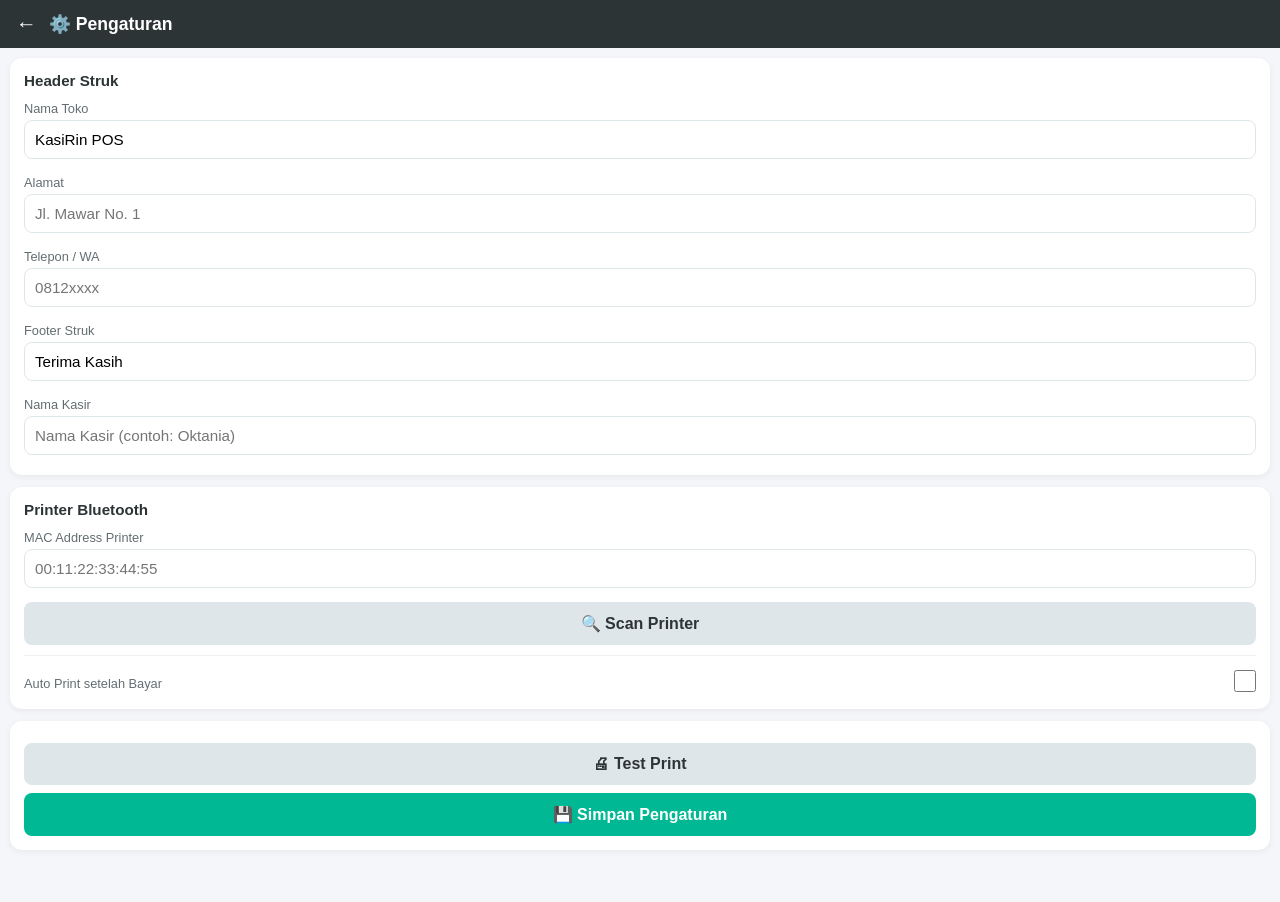
==== commit 1cbdeb5f: "Update page-kasir.html" ====
--- a/page-kasir.html
+++ b/page-kasir.html
@@ -3,23 +3,19 @@
 <head>
   <meta charset="UTF-8">
   <meta name="viewport" content="width=device-width, initial-scale=1.0, maximum-scale=1.0, user-scalable=no">
-  <title>Setruk - Kasir</title>
+  <title>Setruk - Setting</title>
   <style>
     * { box-sizing: border-box; margin: 0; padding: 0; }
     body {
       font-family: -apple-system, BlinkMacSystemFont, 'Segoe UI', Roboto, sans-serif;
       background: #f5f6fa;
       color: #2d3436;
-      display: flex;
-      flex-direction: column;
       min-height: 100vh;
     }
-
-    /* HEADER */
     .header {
       display: flex;
       align-items: center;
-      justify-content: space-between;
+      gap: 12px;
       background: #2d3436;
       color: #fff;
       padding: 12px 16px;
@@ -28,55 +24,51 @@
       z-index: 100;
     }
     .header h1 { font-size: 1.1rem; }
-    .header-kiri {
-      display: flex;
-      align-items: center;
-      gap: 8px;
-    }
     .btn-icon {
       background: transparent; border: none; color: #fff;
-      font-size: 1.3rem; padding: 4px; cursor: pointer;
-    }
-
-    /* SCROLL AREA */
-    .scroll-area {
-      flex: 1;
-      overflow-y: auto;
-      -webkit-overflow-scrolling: touch;
-      padding: 8px;
-      padding-bottom: 10px;
-    }
-
-    /* PANEL */
-    .panel {
+      font-size: 1.3rem; cursor: pointer;
+    }
+    .container {
+      padding: 10px;
+      padding-bottom: 40px;
+    }
+    .group {
       background: #fff;
-      margin-bottom: 10px;
-      padding: 12px;
+      margin-bottom: 12px;
+      padding: 14px;
       border-radius: 12px;
       box-shadow: 0 2px 6px rgba(0,0,0,0.06);
     }
-    .panel h3 {
-      font-size: 0.85rem;
+    .group h3 {
+      font-size: 0.95rem;
+      margin-bottom: 12px;
+      color: #2d3436;
+    }
+    .group label {
+      display: block;
+      font-size: 0.8rem;
       color: #636e72;
-      margin-bottom: 10px;
-      text-transform: uppercase;
-      letter-spacing: 0.5px;
-    }
-
-    /* INPUT MANUAL */
-    .form-row {
-      display: flex;
-      gap: 8px;
-      margin-bottom: 10px;
-    }
-    .form-row input {
-      flex: 1;
+      margin: 10px 0 4px;
+    }
+    .group input[type="text"] {
+      width: 100%;
       padding: 10px;
       border: 1px solid #dfe6e9;
       border-radius: 8px;
+      margin-bottom: 6px;
       font-size: 0.95rem;
     }
-    .form-row input:first-child { flex: 2; }
+    .toggle-row {
+      display: flex;
+      justify-content: space-between;
+      align-items: center;
+      margin-top: 10px;
+      padding-top: 10px;
+      border-top: 1px solid #f1f2f6;
+    }
+    .toggle-row input[type="checkbox"] {
+      width: 22px; height: 22px;
+    }
     .btn-full {
       width: 100%;
       padding: 12px;
@@ -84,130 +76,22 @@
       border-radius: 8px;
       font-weight: 600;
       cursor: pointer;
-    }
-    .btn-green {
+      margin-top: 8px;
+      font-size: 1rem;
+    }
+    .btn-primary {
       background: #00b894;
       color: #fff;
     }
-    .btn-green:active { background: #00a383; }
-
-    /* PRODUK GRID */
-    .grid-produk {
-      display: grid;
-      grid-template-columns: repeat(2, 1fr);
-      gap: 10px;
-    }
-    .card {
-      background: #74b9ff;
-      color: #fff;
-      padding: 14px;
-      border-radius: 10px;
-      text-align: center;
-      cursor: pointer;
-      user-select: none;
-    }
-    .card:active { transform: scale(0.96); }
-    .card-name { font-weight: 600; font-size: 0.95rem; }
-    .card-price { font-size: 0.85rem; opacity: 0.95; margin-top: 4px; }
-
-    /* KERANJANG */
-    .k-item {
-      display: flex;
-      align-items: center;
-      justify-content: space-between;
-      padding: 10px 0;
-      border-bottom: 1px solid #f1f2f6;
-    }
-    .k-info { flex: 1; }
-    .k-name { font-weight: 600; font-size: 0.95rem; }
-    .k-price { font-size: 0.8rem; color: #636e72; }
-    .k-aksi { display: flex; align-items: center; gap: 4px; margin: 0 8px; }
-    .k-aksi button {
-      width: 32px; height: 32px;
-      border: 1px solid #b2bec3;
-      background: #fff;
-      border-radius: 6px;
-      font-weight: bold;
-      cursor: pointer;
-    }
-    .k-aksi .hapus {
-      background: #ff7675;
-      color: #fff;
-      border: none;
-    }
-    .k-qty { min-width: 24px; text-align: center; font-weight: 700; }
-    .k-sub { font-weight: 700; min-width: 90px; text-align: right; }
-
-    /* FOOTER BAYAR */
-    .footer {
-      position: sticky;
-      bottom: 0;
-      background: #fff;
-      padding: 10px 12px;
-      box-shadow: 0 -4px 12px rgba(0,0,0,0.08);
-      border-top: 1px solid #eee;
-      z-index: 99;
-    }
-    .total-row {
-      display: flex;
-      justify-content: space-between;
-      font-size: 1.1rem;
-      font-weight: 700;
-      margin-bottom: 8px;
-    }
-    .total-red { color: #d63031; }
-    .bayar-row {
-      display: flex;
-      gap: 8px;
-      align-items: center;
-      margin-bottom: 10px;
-    }
-    .bayar-row input {
-      flex: 1;
-      padding: 10px;
-      border: 1px solid #dfe6e9;
-      border-radius: 8px;
-      font-size: 1rem;
-    }
-    .btn-uang-pas {
-      background: #fdcb6e;
-      color: #2d3436;
-      border: none;
-      padding: 10px 12px;
-      border-radius: 8px;
-      font-size: 0.8rem;
-      font-weight: 700;
-      white-space: nowrap;
-      cursor: pointer;
-    }
-    .btn-uang-pas:active { transform: scale(0.95); background: #f1c40f; }
-    .btn-row { display: flex; gap: 8px; }
-    .btn-blue {
-      flex: 2;
-      background: #0984e3;
-      color: #fff;
-      border: none;
-      padding: 14px;
-      border-radius: 8px;
-      font-weight: 700;
-      font-size: 1.05rem;
-      cursor: pointer;
-    }
-    .btn-blue:active { background: #0770c2; }
-    .btn-gray {
-      flex: 1;
+    .btn-primary:active { background: #00a383; }
+    .btn-secondary {
       background: #dfe6e9;
       color: #2d3436;
-      border: none;
-      padding: 10px;
-      border-radius: 8px;
-      cursor: pointer;
-    }
-
-    /* TOAST */
+    }
+    .btn-secondary:active { background: #b2bec3; }
     .toast {
       position: fixed;
-      bottom: 140px;
+      bottom: 40px;
       left: 50%;
       transform: translateX(-50%);
       background: #2d3436;
@@ -217,158 +101,67 @@
       font-size: 0.9rem;
       z-index: 999;
     }
-
-    /* ─── MODAL PREVIEW STRUK ─── */
-    .modal-overlay {
-      position: fixed;
-      top: 0; left: 0; right: 0; bottom: 0;
-      background: rgba(0,0,0,0.6);
-      display: flex;
-      align-items: center;
-      justify-content: center;
-      z-index: 1000;
-      padding: 20px;
-    }
-    .modal-box {
-      background: #fff;
-      border-radius: 8px;
-      max-width: 340px;
-      width: 100%;
-      max-height: 85vh;
-      display: flex;
-      flex-direction: column;
-      box-shadow: 0 10px 40px rgba(0,0,0,0.3);
-    }
-    .modal-header {
-      padding: 14px 16px;
-      border-bottom: 1px solid #eee;
-      display: flex;
-      justify-content: space-between;
-      align-items: center;
-    }
-    .modal-header h3 { font-size: 1rem; }
-    .btn-close {
-      background: none;
-      border: none;
-      font-size: 1.3rem;
-      cursor: pointer;
-      color: #636e72;
-    }
-    .struk-preview {
-      padding: 20px;
-      font-family: 'Courier New', 'Consolas', monospace;
-      font-size: 0.82rem;
-      line-height: 1.6;
-      color: #000;
-      background: #fff;
-      overflow-y: auto;
-      white-space: pre-wrap;
-      word-break: break-word;
-    }
-    .modal-footer {
-      padding: 12px 16px;
-      border-top: 1px solid #eee;
-      display: flex;
-      gap: 8px;
-    }
-    .modal-footer button {
-      flex: 1;
-      padding: 12px;
-      border: none;
-      border-radius: 6px;
-      font-weight: 600;
-      cursor: pointer;
-      font-size: 0.95rem;
-    }
-    .btn-ok { background: #0984e3; color: #fff; }
-    .btn-ok:active { background: #0770c2; }
-    .btn-print-modal {
-      background: #00b894;
-      color: #fff;
-    }
-    .btn-print-modal:active { background: #00a383; }
   </style>
 </head>
 <body>
 
   <header class="header">
-    <div class="header-kiri">
-      <button class="btn-icon" onclick="location.href='page-riwayat.html'">📋</button>
-      <h1>🧾 Setruk</h1>
+    <button class="btn-icon" onclick="location.href='index.html'">←</button>
+    <h1>⚙️ Pengaturan</h1>
+  </header>
+
+  <main class="container">
+
+    <!-- HEADER STRUK -->
+    <div class="group">
+      <h3>Header Struk</h3>
+      <label>Nama Toko</label>
+      <input type="text" id="s-nama" placeholder="Nama Toko Anda">
+
+      <label>Alamat</label>
+      <input type="text" id="s-alamat" placeholder="Jl. Mawar No. 1">
+
+      <label>Telepon / WA</label>
+      <input type="text" id="s-telepon" placeholder="0812xxxx">
+
+      <label>Footer Struk</label>
+      <input type="text" id="s-footer" placeholder="Terima Kasih">
+
+      <label>Nama Kasir</label>
+      <input type="text" id="s-kasir" placeholder="Nama Kasir (contoh: Oktania)">
     </div>
-    <button class="btn-icon" onclick="location.href='page-setting.html'">⚙️</button>
-  </header>
-
-  <div class="scroll-area">
-
-    <!-- INPUT MANUAL -->
-    <div class="panel">
-      <h3>Input Manual</h3>
-      <div class="form-row">
-        <input type="text" id="m-nama" placeholder="Nama produk">
-        <input type="number" id="m-harga" placeholder="Harga">
-        <input type="number" id="m-qty" placeholder="Qty" value="1" min="1">
+
+    <!-- PRINTER -->
+    <div class="group">
+      <h3>Printer Bluetooth</h3>
+      <label>MAC Address Printer</label>
+      <input type="text" id="s-mac" placeholder="00:11:22:33:44:55">
+      <button class="btn-full btn-secondary" onclick="scanPrinter()">🔍 Scan Printer</button>
+
+      <div class="toggle-row">
+        <label>Auto Print setelah Bayar</label>
+        <input type="checkbox" id="s-autoprint">
       </div>
-      <button class="btn-full btn-green" onclick="tambahManual()">+ Tambah ke Keranjang</button>
     </div>
 
-    <!-- PILIH PRODUK -->
-    <div class="panel">
-      <h3>Pilih Produk</h3>
-      <div id="list-produk" class="grid-produk"></div>
+    <!-- AKSI -->
+    <div class="group">
+      <button class="btn-full btn-secondary" onclick="testPrint()">🖨 Test Print</button>
+      <button class="btn-full btn-primary" onclick="simpan()">💾 Simpan Pengaturan</button>
     </div>
 
-    <!-- KERANJANG -->
-    <div class="panel">
-      <h3>Keranjang</h3>
-      <div id="keranjang-list"></div>
-    </div>
-
-  </div>
-
-  <!-- FOOTER BAYAR -->
-  <footer class="footer">
-    <div class="total-row">
-      <span>Total:</span>
-      <span id="total-belanja" class="total-red">Rp 0</span>
-    </div>
-    <div class="bayar-row">
-      <input type="number" id="input-bayar" placeholder="Bayar (Rp)">
-      <button id="btn-uang-pas" class="btn-uang-pas" onclick="uangPas()">Uang Pas</button>
-      <span id="kembalian">Rp 0</span>
-    </div>
-    <div class="btn-row">
-      <button class="btn-blue" onclick="bayar()">💰 BAYAR</button>
-      <button class="btn-gray" onclick="printUlang()">🖨 Print</button>
-    </div>
-  </footer>
+  </main>
 
   <script>
-    // ═══════════════════════════════════════
-    // KASIR LOGIC
-    // ═══════════════════════════════════════
-
-    const produkList = [
-      { id: 1, nama: 'Kopi Hitam', harga: 8000 },
-      { id: 2, nama: 'Teh Manis', harga: 5000 },
-      { id: 3, nama: 'Nasi Goreng', harga: 15000 },
-      { id: 4, nama: 'Mie Goreng', harga: 13000 },
-      { id: 5, nama: 'Air Mineral', harga: 4000 },
-    ];
-
-    let keranjang = [];
-    let transaksiTerakhir = null;
-
-    // ─── UTILITY ───
     const fmt = (n) => 'Rp ' + parseInt(n||0).toLocaleString('id-ID');
-    const parseN = (s) => parseInt(String(s).replace(/[^0-9]/g,'')) || 0;
     const getS = () => {
       try {
         return JSON.parse(localStorage.getItem('kasirin_setting')) || {
-          namaToko:'KasiRin POS', alamat:'', telepon:'', footer:'Terima Kasih', printerMAC:'', autoPrint:false
+          namaToko:'KasiRin POS', alamat:'', telepon:'', footer:'Terima Kasih', namaKasir:'', printerMAC:'', autoPrint:false
         };
-      } catch(e) { return {namaToko:'KasiRin POS', alamat:'', telepon:'', footer:'Terima Kasih', printerMAC:'', autoPrint:false}; }
+      } catch(e) { return {namaToko:'KasiRin POS', alamat:'', telepon:'', footer:'Terima Kasih', namaKasir:'', printerMAC:'', autoPrint:false}; }
     };
+    const saveS = (data) => localStorage.setItem('kasirin_setting', JSON.stringify(data));
     const toast = (msg) => {
       const el = document.createElement('div');
       el.className = 'toast';
@@ -377,282 +170,65 @@
       setTimeout(() => el.remove(), 2500);
     };
 
-    // ─── RENDER PRODUK LIST ───
-    function renderProduk() {
-      const box = document.getElementById('list-produk');
-      box.innerHTML = '';
-      produkList.forEach(p => {
-        const el = document.createElement('div');
-        el.className = 'card';
-        el.innerHTML = `<div class="card-name">${p.nama}</div><div class="card-price">${fmt(p.harga)}</div>`;
-        el.onclick = () => tambahKeKeranjang(p);
-        box.appendChild(el);
-      });
-    }
-
-    // ─── TAMBAH DARI LIST ───
-    function tambahKeKeranjang(produk, qty = 1) {
-      const ada = keranjang.find(i => i.id === produk.id);
-      if (ada) { ada.qty += qty; }
-      else { keranjang.push({ ...produk, qty }); }
-      renderKeranjang();
-      toast(`+ ${produk.nama}`);
-    }
-
-    // ─── TAMBAH MANUAL ───
-    function tambahManual() {
-      const nama = document.getElementById('m-nama').value.trim();
-      const harga = parseN(document.getElementById('m-harga').value);
-      const qty = parseInt(document.getElementById('m-qty').value) || 1;
-
-      if (!nama || harga <= 0) { toast('Nama & harga wajib diisi'); return; }
-
-      keranjang.push({
-        id: 'manual-' + Date.now(),
-        nama: nama,
-        harga: harga,
-        qty: qty
-      });
-
-      renderKeranjang();
-      document.getElementById('m-nama').value = '';
-      document.getElementById('m-harga').value = '';
-      document.getElementById('m-qty').value = '1';
-    }
-
-    // ─── RENDER KERANJANG ───
-    function renderKeranjang() {
-      const box = document.getElementById('keranjang-list');
-      box.innerHTML = '';
-      keranjang.forEach((item, idx) => {
-        const sub = item.harga * item.qty;
-        const el = document.createElement('div');
-        el.className = 'k-item';
-        el.innerHTML = `
-          <div class="k-info">
-            <div class="k-name">${item.nama}</div>
-            <div class="k-price">${fmt(item.harga)} x ${item.qty}</div>
-          </div>
-          <div class="k-aksi">
-            <button onclick="qtyPlusMinus(${idx}, -1)">−</button>
-            <span class="k-qty">${item.qty}</span>
-            <button onclick="qtyPlusMinus(${idx}, 1)">+</button>
-            <button class="hapus" onclick="hapusItem(${idx})">🗑</button>
-          </div>
-          <div class="k-sub">${fmt(sub)}</div>
-        `;
-        box.appendChild(el);
-      });
-      updateTotal();
-    }
-
-    // ─── QTY + / - ───
-    function qtyPlusMinus(idx, delta) {
-      keranjang[idx].qty += delta;
-      if (keranjang[idx].qty <= 0) keranjang.splice(idx, 1);
-      renderKeranjang();
-    }
-
-    // ─── HAPUS ITEM ───
-    function hapusItem(idx) {
-      keranjang.splice(idx, 1);
-      renderKeranjang();
-    }
-
-    // ─── UPDATE TOTAL ───
-    function updateTotal() {
-      const total = keranjang.reduce((sum, i) => sum + (i.harga * i.qty), 0);
-      document.getElementById('total-belanja').textContent = fmt(total);
-      return total;
-    }
-
-    // ─── UANG PAS ───
-    function uangPas() {
-      const total = updateTotal();
-      if (total <= 0) { toast('Keranjang masih kosong'); return; }
-      document.getElementById('input-bayar').value = total;
-      document.getElementById('kembalian').textContent = 'Rp 0';
-      toast('✅ Uang pas: ' + fmt(total));
-    }
-
-    // ─── BAYAR ───
-    function bayar() {
-      const total = updateTotal();
-      if (total <= 0) { toast('Keranjang masih kosong'); return; }
-
-      const bayarInput = parseN(document.getElementById('input-bayar').value);
-      if (bayarInput < total) { toast('Uang bayar kurang!'); return; }
-
-      const kembalian = bayarInput - total;
-      document.getElementById('kembalian').textContent = fmt(kembalian);
-
-      transaksiTerakhir = {
-        items: [...keranjang],
-        total, bayar: bayarInput, kembalian,
-        waktu: new Date().toISOString()
+    function loadForm() {
+      const s = getS();
+      document.getElementById('s-nama').value = s.namaToko || '';
+      document.getElementById('s-alamat').value = s.alamat || '';
+      document.getElementById('s-kasir').value = s.namaKasir || '';
+      document.getElementById('s-telepon').value = s.telepon || '';
+      document.getElementById('s-footer').value = s.footer || '';
+      document.getElementById('s-mac').value = s.printerMAC || '';
+      document.getElementById('s-autoprint').checked = !!s.autoPrint;
+    }
+
+    function simpan() {
+      const data = {
+        namaToko: document.getElementById('s-nama').value.trim(),
+        alamat: document.getElementById('s-alamat').value.trim(),
+        namaKasir: document.getElementById('s-kasir').value.trim(),
+        telepon: document.getElementById('s-telepon').value.trim(),
+        footer: document.getElementById('s-footer').value.trim(),
+        printerMAC: document.getElementById('s-mac').value.trim(),
+        autoPrint: document.getElementById('s-autoprint').checked
       };
-
-      // ─── SIMPAN KE RIWAYAT ───
-      simpanRiwayat(transaksiTerakhir);
-
-      const setting = getS();
-      if (setting.autoPrint) printStruk(transaksiTerakhir);
-
-      toast('✅ Transaksi sukses!');
-      resetKasir();
-    }
-
-    // ─── SIMPAN RIWAYAT KE LOCALSTORAGE ───
-    function simpanRiwayat(tx) {
-      let riwayat = [];
-      try {
-        riwayat = JSON.parse(localStorage.getItem('kasirin_riwayat')) || [];
-      } catch(e) { riwayat = []; }
-      riwayat.unshift(tx); // Tambah di paling atas
-      if (riwayat.length > 100) riwayat = riwayat.slice(0, 100); // Max 100
-      localStorage.setItem('kasirin_riwayat', JSON.stringify(riwayat));
-    }
-
-    // ═══════════════════════════════════════════════════════
-    // PRINT STRUK — SUDAH RAPI + TOMBOL PRINT DI MODAL
-    // ═══════════════════════════════════════════════════════
-
-    function printStruk(tx) {
+      saveS(data);
+      toast('✅ Pengaturan tersimpan');
+    }
+
+    function testPrint() {
       const s = getS();
-
-      // Format struk rapi (alignment kiri/kanan pakai spasi)
-      function printStruk(tx) {
-  const s = getS();
-
-  let struk = '';
-  struk += padCenter(s.namaToko, 32) + '\n';
-  if (s.alamat) struk += padCenter(s.alamat, 32) + '\n';
-  if (s.telepon) struk += padCenter('Telp: ' + s.telepon, 32) + '\n';
-  struk += lineGaris(32) + '\n';
-  struk += padCenter('STRUK TRANSAKSI', 32) + '\n';
-  struk += lineGaris(32) + '\n';
-  struk += padKiri('Tgl: ' + new Date().toLocaleString('id-ID'), 32) + '\n';
-  
-  // ⬇️ TAMBAH INI: Nama Kasir
-  if (s.namaKasir) {
-    struk += padKiri('Kasir: ' + s.namaKasir, 32) + '\n';
-  }
-  
-  struk += lineGaris(32) + '\n';
-
-      tx.items.forEach(i => {
-        struk += padKiri(i.nama, 32) + '\n';
-        struk += padKanan(i.qty + ' x ' + fmt(i.harga), 16) + padKanan(fmt(i.harga * i.qty), 16) + '\n';
-      });
-
-      struk += lineGaris(32) + '\n';
-      struk += padKiri('TOTAL', 16) + padKanan(fmt(tx.total), 16) + '\n';
-      struk += padKiri('BAYAR', 16) + padKanan(fmt(tx.bayar), 16) + '\n';
-      struk += padKiri('KEMBALI', 16) + padKanan(fmt(tx.kembalian), 16) + '\n';
-      struk += lineGaris(32) + '\n';
-      struk += padCenter(s.footer, 32) + '\n';
-      struk += '\n\n\n';
-
-      // ─── KIRIM KE ANDROID NATIVE ───
+      const dummy = [
+        s.namaToko,
+        s.alamat,
+        s.namaKasir ? 'Kasir: ' + s.namaKasir : '',
+        '----------------',
+        'TEST PRINT OK',
+        'Printer siap pakai',
+        '----------------',
+        s.footer
+      ].filter(Boolean).join('\n');
+
       if (window.AndroidBridge && window.AndroidBridge.printStruk) {
-        window.AndroidBridge.printStruk(struk, s.printerMAC);
-        return;
+        window.AndroidBridge.printStruk(dummy, s.printerMAC);
+      } else if (window.Capacitor && window.Capacitor.Plugins?.BluetoothPrinter) {
+        window.Capacitor.Plugins.BluetoothPrinter.print({ mac: s.printerMAC, data: dummy });
+      } else {
+        alert('Printer belum terhubung.\n\nPreview:\n' + dummy);
       }
-      if (window.Capacitor && window.Capacitor.Plugins?.BluetoothPrinter) {
-        window.Capacitor.Plugins.BluetoothPrinter.print({ mac: s.printerMAC, data: struk });
-        return;
+    }
+
+    function scanPrinter() {
+      if (window.AndroidBridge && window.AndroidBridge.scanPrinter) {
+        window.AndroidBridge.scanPrinter();
+      } else if (window.Capacitor?.Plugins?.BluetoothPrinter?.scan) {
+        window.Capacitor.Plugins.BluetoothPrinter.scan();
+      } else {
+        toast('Scan printer via Android Settings > Bluetooth');
       }
-
-      // ─── FALLBACK: PREVIEW MODAL DI BROWSER ───
-      tampilPreviewStruk(struk, tx);
-    }
-
-    // ─── HELPER FORMAT STRUK ───
-    function padCenter(str, width) {
-      const pad = Math.max(0, width - str.length);
-      const padLeft = Math.floor(pad / 2);
-      const padRight = Math.ceil(pad / 2);
-      return ' '.repeat(padLeft) + str + ' '.repeat(padRight);
-    }
-    function padKiri(str, width) {
-      return str + ' '.repeat(Math.max(0, width - str.length));
-    }
-    function padKanan(str, width) {
-      return ' '.repeat(Math.max(0, width - str.length)) + str;
-    }
-    function lineGaris(width) {
-      return '-'.repeat(width);
-    }
-
-    // ─── TAMPILKAN PREVIEW STRUK (Modal) ───
-    function tampilPreviewStruk(strukText, txData) {
-      const lama = document.getElementById('modal-struk');
-      if (lama) lama.remove();
-
-      const modal = document.createElement('div');
-      modal.id = 'modal-struk';
-      modal.className = 'modal-overlay';
-      modal.innerHTML = `
-        <div class="modal-box">
-          <div class="modal-header">
-            <h3>🖨 Preview Struk</h3>
-            <button class="btn-close" onclick="tutupPreview()">✕</button>
-          </div>
-          <div class="struk-preview">${strukText.replace(/\n/g, '<br>')}</div>
-          <div class="modal-footer">
-            <button class="btn-print-modal" onclick="printDariModal()">🖨 Print</button>
-            <button class="btn-ok" onclick="tutupPreview()">Tutup</button>
-          </div>
-        </div>
-      `;
-      document.body.appendChild(modal);
-
-      // Simpan data transaksi untuk print ulang dari modal
-      window.__strukData = strukText;
-      window.__txData = txData;
-    }
-
-    // ─── PRINT DARI MODAL (Fallback browser) ───
-    function printDariModal() {
-      if (window.AndroidBridge && window.AndroidBridge.printStruk) {
-        const s = getS();
-        window.AndroidBridge.printStruk(window.__strukData, s.printerMAC);
-      } else if (window.Capacitor?.Plugins?.BluetoothPrinter) {
-        const s = getS();
-        window.Capacitor.Plugins.BluetoothPrinter.print({ mac: s.printerMAC, data: window.__strukData });
-      } else {
-        // Browser fallback: window.print() atau alert
-        const w = window.open('', '_blank');
-        w.document.write('<pre style="font-family:Courier New;font-size:12px">' + window.__strukData + '</pre>');
-        w.document.close();
-        w.print();
-      }
-    }
-
-    // ─── TUTUP PREVIEW ───
-    function tutupPreview() {
-      const modal = document.getElementById('modal-struk');
-      if (modal) modal.remove();
-    }
-
-    // ─── PRINT ULANG ───
-    function printUlang() {
-      if (!transaksiTerakhir) { toast('Belum ada transaksi'); return; }
-      printStruk(transaksiTerakhir);
-    }
-
-    // ─── RESET ───
-    function resetKasir() {
-      keranjang = [];
-      renderKeranjang();
-      document.getElementById('input-bayar').value = '';
-      document.getElementById('kembalian').textContent = 'Rp 0';
-    }
-
-    // ─── INIT ───
-    renderProduk();
-    renderKeranjang();
-    console.log('[Kasir] Ready');
+    }
+
+    loadForm();
+    console.log('[Setting] Ready');
   </script>
 
 </body>
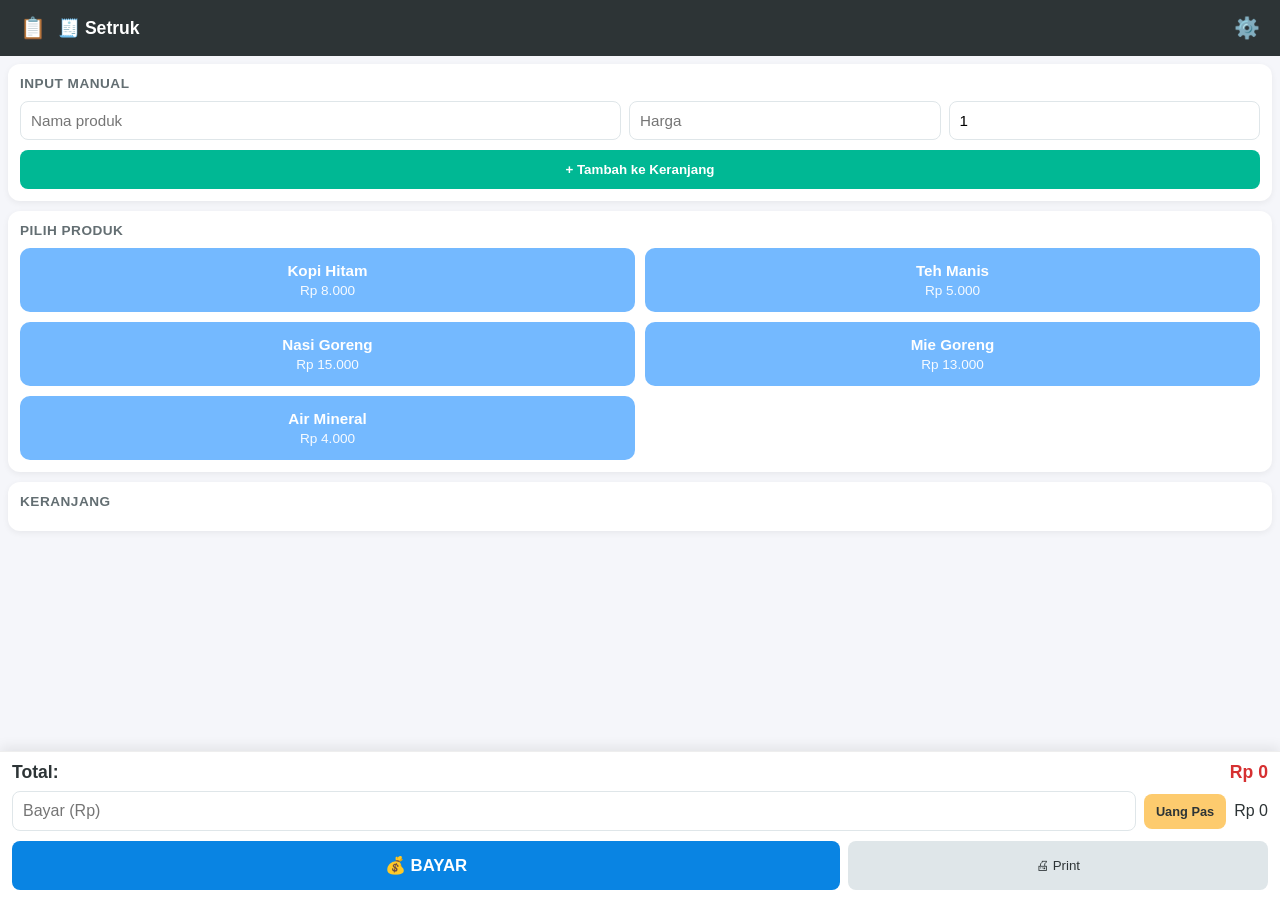
==== commit 6793eeb7: "Update page-kasir.html" ====
--- a/page-kasir.html
+++ b/page-kasir.html
@@ -3,19 +3,21 @@
 <head>
   <meta charset="UTF-8">
   <meta name="viewport" content="width=device-width, initial-scale=1.0, maximum-scale=1.0, user-scalable=no">
-  <title>Setruk - Setting</title>
+  <title>Setruk - Kasir</title>
   <style>
     * { box-sizing: border-box; margin: 0; padding: 0; }
     body {
       font-family: -apple-system, BlinkMacSystemFont, 'Segoe UI', Roboto, sans-serif;
       background: #f5f6fa;
       color: #2d3436;
+      display: flex;
+      flex-direction: column;
       min-height: 100vh;
     }
     .header {
       display: flex;
       align-items: center;
-      gap: 12px;
+      justify-content: space-between;
       background: #2d3436;
       color: #fff;
       padding: 12px 16px;
@@ -24,51 +26,49 @@
       z-index: 100;
     }
     .header h1 { font-size: 1.1rem; }
+    .header-kiri {
+      display: flex;
+      align-items: center;
+      gap: 8px;
+    }
     .btn-icon {
       background: transparent; border: none; color: #fff;
-      font-size: 1.3rem; cursor: pointer;
-    }
-    .container {
-      padding: 10px;
-      padding-bottom: 40px;
-    }
-    .group {
+      font-size: 1.3rem; padding: 4px; cursor: pointer;
+    }
+    .scroll-area {
+      flex: 1;
+      overflow-y: auto;
+      -webkit-overflow-scrolling: touch;
+      padding: 8px;
+      padding-bottom: 10px;
+    }
+    .panel {
       background: #fff;
-      margin-bottom: 12px;
-      padding: 14px;
+      margin-bottom: 10px;
+      padding: 12px;
       border-radius: 12px;
       box-shadow: 0 2px 6px rgba(0,0,0,0.06);
     }
-    .group h3 {
-      font-size: 0.95rem;
-      margin-bottom: 12px;
-      color: #2d3436;
-    }
-    .group label {
-      display: block;
-      font-size: 0.8rem;
+    .panel h3 {
+      font-size: 0.85rem;
       color: #636e72;
-      margin: 10px 0 4px;
-    }
-    .group input[type="text"] {
-      width: 100%;
+      margin-bottom: 10px;
+      text-transform: uppercase;
+      letter-spacing: 0.5px;
+    }
+    .form-row {
+      display: flex;
+      gap: 8px;
+      margin-bottom: 10px;
+    }
+    .form-row input {
+      flex: 1;
       padding: 10px;
       border: 1px solid #dfe6e9;
       border-radius: 8px;
-      margin-bottom: 6px;
       font-size: 0.95rem;
     }
-    .toggle-row {
-      display: flex;
-      justify-content: space-between;
-      align-items: center;
-      margin-top: 10px;
-      padding-top: 10px;
-      border-top: 1px solid #f1f2f6;
-    }
-    .toggle-row input[type="checkbox"] {
-      width: 22px; height: 22px;
-    }
+    .form-row input:first-child { flex: 2; }
     .btn-full {
       width: 100%;
       padding: 12px;
@@ -76,22 +76,122 @@
       border-radius: 8px;
       font-weight: 600;
       cursor: pointer;
-      margin-top: 8px;
+    }
+    .btn-green {
+      background: #00b894;
+      color: #fff;
+    }
+    .btn-green:active { background: #00a383; }
+    .grid-produk {
+      display: grid;
+      grid-template-columns: repeat(2, 1fr);
+      gap: 10px;
+    }
+    .card {
+      background: #74b9ff;
+      color: #fff;
+      padding: 14px;
+      border-radius: 10px;
+      text-align: center;
+      cursor: pointer;
+      user-select: none;
+    }
+    .card:active { transform: scale(0.96); }
+    .card-name { font-weight: 600; font-size: 0.95rem; }
+    .card-price { font-size: 0.85rem; opacity: 0.95; margin-top: 4px; }
+    .k-item {
+      display: flex;
+      align-items: center;
+      justify-content: space-between;
+      padding: 10px 0;
+      border-bottom: 1px solid #f1f2f6;
+    }
+    .k-info { flex: 1; }
+    .k-name { font-weight: 600; font-size: 0.95rem; }
+    .k-price { font-size: 0.8rem; color: #636e72; }
+    .k-aksi { display: flex; align-items: center; gap: 4px; margin: 0 8px; }
+    .k-aksi button {
+      width: 32px; height: 32px;
+      border: 1px solid #b2bec3;
+      background: #fff;
+      border-radius: 6px;
+      font-weight: bold;
+      cursor: pointer;
+    }
+    .k-aksi .hapus {
+      background: #ff7675;
+      color: #fff;
+      border: none;
+    }
+    .k-qty { min-width: 24px; text-align: center; font-weight: 700; }
+    .k-sub { font-weight: 700; min-width: 90px; text-align: right; }
+    .footer {
+      position: sticky;
+      bottom: 0;
+      background: #fff;
+      padding: 10px 12px;
+      box-shadow: 0 -4px 12px rgba(0,0,0,0.08);
+      border-top: 1px solid #eee;
+      z-index: 99;
+    }
+    .total-row {
+      display: flex;
+      justify-content: space-between;
+      font-size: 1.1rem;
+      font-weight: 700;
+      margin-bottom: 8px;
+    }
+    .total-red { color: #d63031; }
+    .bayar-row {
+      display: flex;
+      gap: 8px;
+      align-items: center;
+      margin-bottom: 10px;
+    }
+    .bayar-row input {
+      flex: 1;
+      padding: 10px;
+      border: 1px solid #dfe6e9;
+      border-radius: 8px;
       font-size: 1rem;
     }
-    .btn-primary {
-      background: #00b894;
-      color: #fff;
-    }
-    .btn-primary:active { background: #00a383; }
-    .btn-secondary {
+    .btn-uang-pas {
+      background: #fdcb6e;
+      color: #2d3436;
+      border: none;
+      padding: 10px 12px;
+      border-radius: 8px;
+      font-size: 0.8rem;
+      font-weight: 700;
+      white-space: nowrap;
+      cursor: pointer;
+    }
+    .btn-uang-pas:active { transform: scale(0.95); background: #f1c40f; }
+    .btn-row { display: flex; gap: 8px; }
+    .btn-blue {
+      flex: 2;
+      background: #0984e3;
+      color: #fff;
+      border: none;
+      padding: 14px;
+      border-radius: 8px;
+      font-weight: 700;
+      font-size: 1.05rem;
+      cursor: pointer;
+    }
+    .btn-blue:active { background: #0770c2; }
+    .btn-gray {
+      flex: 1;
       background: #dfe6e9;
       color: #2d3436;
-    }
-    .btn-secondary:active { background: #b2bec3; }
+      border: none;
+      padding: 10px;
+      border-radius: 8px;
+      cursor: pointer;
+    }
     .toast {
       position: fixed;
-      bottom: 40px;
+      bottom: 140px;
       left: 50%;
       transform: translateX(-50%);
       background: #2d3436;
@@ -101,59 +201,138 @@
       font-size: 0.9rem;
       z-index: 999;
     }
+    .modal-overlay {
+      position: fixed;
+      top: 0; left: 0; right: 0; bottom: 0;
+      background: rgba(0,0,0,0.6);
+      display: flex;
+      align-items: center;
+      justify-content: center;
+      z-index: 1000;
+      padding: 20px;
+    }
+    .modal-box {
+      background: #fff;
+      border-radius: 8px;
+      max-width: 340px;
+      width: 100%;
+      max-height: 85vh;
+      display: flex;
+      flex-direction: column;
+      box-shadow: 0 10px 40px rgba(0,0,0,0.3);
+    }
+    .modal-header {
+      padding: 14px 16px;
+      border-bottom: 1px solid #eee;
+      display: flex;
+      justify-content: space-between;
+      align-items: center;
+    }
+    .modal-header h3 { font-size: 1rem; }
+    .btn-close {
+      background: none;
+      border: none;
+      font-size: 1.3rem;
+      cursor: pointer;
+      color: #636e72;
+    }
+    .struk-preview {
+      padding: 20px;
+      font-family: 'Courier New', 'Consolas', monospace;
+      font-size: 0.82rem;
+      line-height: 1.6;
+      color: #000;
+      background: #fff;
+      overflow-y: auto;
+      white-space: pre-wrap;
+      word-break: break-word;
+    }
+    .modal-footer {
+      padding: 12px 16px;
+      border-top: 1px solid #eee;
+      display: flex;
+      gap: 8px;
+    }
+    .modal-footer button {
+      flex: 1;
+      padding: 12px;
+      border: none;
+      border-radius: 6px;
+      font-weight: 600;
+      cursor: pointer;
+      font-size: 0.95rem;
+    }
+    .btn-ok { background: #0984e3; color: #fff; }
+    .btn-ok:active { background: #0770c2; }
+    .btn-print-modal {
+      background: #00b894;
+      color: #fff;
+    }
+    .btn-print-modal:active { background: #00a383; }
   </style>
 </head>
 <body>
 
   <header class="header">
-    <button class="btn-icon" onclick="location.href='index.html'">←</button>
-    <h1>⚙️ Pengaturan</h1>
+    <div class="header-kiri">
+      <button class="btn-icon" onclick="location.href='page-riwayat.html'">📋</button>
+      <h1>🧾 Setruk</h1>
+    </div>
+    <button class="btn-icon" onclick="location.href='page-setting.html'">⚙️</button>
   </header>
 
-  <main class="container">
-
-    <!-- HEADER STRUK -->
-    <div class="group">
-      <h3>Header Struk</h3>
-      <label>Nama Toko</label>
-      <input type="text" id="s-nama" placeholder="Nama Toko Anda">
-
-      <label>Alamat</label>
-      <input type="text" id="s-alamat" placeholder="Jl. Mawar No. 1">
-
-      <label>Telepon / WA</label>
-      <input type="text" id="s-telepon" placeholder="0812xxxx">
-
-      <label>Footer Struk</label>
-      <input type="text" id="s-footer" placeholder="Terima Kasih">
-
-      <label>Nama Kasir</label>
-      <input type="text" id="s-kasir" placeholder="Nama Kasir (contoh: Oktania)">
-    </div>
-
-    <!-- PRINTER -->
-    <div class="group">
-      <h3>Printer Bluetooth</h3>
-      <label>MAC Address Printer</label>
-      <input type="text" id="s-mac" placeholder="00:11:22:33:44:55">
-      <button class="btn-full btn-secondary" onclick="scanPrinter()">🔍 Scan Printer</button>
-
-      <div class="toggle-row">
-        <label>Auto Print setelah Bayar</label>
-        <input type="checkbox" id="s-autoprint">
+  <div class="scroll-area">
+    <div class="panel">
+      <h3>Input Manual</h3>
+      <div class="form-row">
+        <input type="text" id="m-nama" placeholder="Nama produk">
+        <input type="number" id="m-harga" placeholder="Harga">
+        <input type="number" id="m-qty" placeholder="Qty" value="1" min="1">
       </div>
-    </div>
-
-    <!-- AKSI -->
-    <div class="group">
-      <button class="btn-full btn-secondary" onclick="testPrint()">🖨 Test Print</button>
-      <button class="btn-full btn-primary" onclick="simpan()">💾 Simpan Pengaturan</button>
-    </div>
-
-  </main>
+      <button class="btn-full btn-green" onclick="tambahManual()">+ Tambah ke Keranjang</button>
+    </div>
+
+    <div class="panel">
+      <h3>Pilih Produk</h3>
+      <div id="list-produk" class="grid-produk"></div>
+    </div>
+
+    <div class="panel">
+      <h3>Keranjang</h3>
+      <div id="keranjang-list"></div>
+    </div>
+  </div>
+
+  <footer class="footer">
+    <div class="total-row">
+      <span>Total:</span>
+      <span id="total-belanja" class="total-red">Rp 0</span>
+    </div>
+    <div class="bayar-row">
+      <input type="number" id="input-bayar" placeholder="Bayar (Rp)">
+      <button id="btn-uang-pas" class="btn-uang-pas" onclick="uangPas()">Uang Pas</button>
+      <span id="kembalian">Rp 0</span>
+    </div>
+    <div class="btn-row">
+      <button class="btn-blue" onclick="bayar()">💰 BAYAR</button>
+      <button class="btn-gray" onclick="printUlang()">🖨 Print</button>
+    </div>
+  </footer>
 
   <script>
+    const produkList = [
+      { id: 1, nama: 'Kopi Hitam', harga: 8000 },
+      { id: 2, nama: 'Teh Manis', harga: 5000 },
+      { id: 3, nama: 'Nasi Goreng', harga: 15000 },
+      { id: 4, nama: 'Mie Goreng', harga: 13000 },
+      { id: 5, nama: 'Air Mineral', harga: 4000 },
+    ];
+
+    let keranjang = [];
+    let transaksiTerakhir = null;
+
     const fmt = (n) => 'Rp ' + parseInt(n||0).toLocaleString('id-ID');
+    const parseN = (s) => parseInt(String(s).replace(/[^0-9]/g,'')) || 0;
     const getS = () => {
       try {
         return JSON.parse(localStorage.getItem('kasirin_setting')) || {
@@ -161,7 +340,6 @@
         };
       } catch(e) { return {namaToko:'KasiRin POS', alamat:'', telepon:'', footer:'Terima Kasih', namaKasir:'', printerMAC:'', autoPrint:false}; }
     };
-    const saveS = (data) => localStorage.setItem('kasirin_setting', JSON.stringify(data));
     const toast = (msg) => {
       const el = document.createElement('div');
       el.className = 'toast';
@@ -170,65 +348,239 @@
       setTimeout(() => el.remove(), 2500);
     };
 
-    function loadForm() {
+    function renderProduk() {
+      const box = document.getElementById('list-produk');
+      box.innerHTML = '';
+      produkList.forEach(p => {
+        const el = document.createElement('div');
+        el.className = 'card';
+        el.innerHTML = `<div class="card-name">${p.nama}</div><div class="card-price">${fmt(p.harga)}</div>`;
+        el.onclick = () => tambahKeKeranjang(p);
+        box.appendChild(el);
+      });
+    }
+
+    function tambahKeKeranjang(produk, qty = 1) {
+      const ada = keranjang.find(i => i.id === produk.id);
+      if (ada) { ada.qty += qty; }
+      else { keranjang.push({ ...produk, qty }); }
+      renderKeranjang();
+      toast(`+ ${produk.nama}`);
+    }
+
+    function tambahManual() {
+      const nama = document.getElementById('m-nama').value.trim();
+      const harga = parseN(document.getElementById('m-harga').value);
+      const qty = parseInt(document.getElementById('m-qty').value) || 1;
+      if (!nama || harga <= 0) { toast('Nama & harga wajib diisi'); return; }
+      keranjang.push({ id: 'manual-' + Date.now(), nama, harga, qty });
+      renderKeranjang();
+      document.getElementById('m-nama').value = '';
+      document.getElementById('m-harga').value = '';
+      document.getElementById('m-qty').value = '1';
+    }
+
+    function renderKeranjang() {
+      const box = document.getElementById('keranjang-list');
+      box.innerHTML = '';
+      keranjang.forEach((item, idx) => {
+        const sub = item.harga * item.qty;
+        const el = document.createElement('div');
+        el.className = 'k-item';
+        el.innerHTML = `
+          <div class="k-info">
+            <div class="k-name">${item.nama}</div>
+            <div class="k-price">${fmt(item.harga)} x ${item.qty}</div>
+          </div>
+          <div class="k-aksi">
+            <button onclick="qtyPlusMinus(${idx}, -1)">−</button>
+            <span class="k-qty">${item.qty}</span>
+            <button onclick="qtyPlusMinus(${idx}, 1)">+</button>
+            <button class="hapus" onclick="hapusItem(${idx})">🗑</button>
+          </div>
+          <div class="k-sub">${fmt(sub)}</div>
+        `;
+        box.appendChild(el);
+      });
+      updateTotal();
+    }
+
+    function qtyPlusMinus(idx, delta) {
+      keranjang[idx].qty += delta;
+      if (keranjang[idx].qty <= 0) keranjang.splice(idx, 1);
+      renderKeranjang();
+    }
+
+    function hapusItem(idx) {
+      keranjang.splice(idx, 1);
+      renderKeranjang();
+    }
+
+    function updateTotal() {
+      const total = keranjang.reduce((sum, i) => sum + (i.harga * i.qty), 0);
+      document.getElementById('total-belanja').textContent = fmt(total);
+      return total;
+    }
+
+    function uangPas() {
+      const total = updateTotal();
+      if (total <= 0) { toast('Keranjang masih kosong'); return; }
+      document.getElementById('input-bayar').value = total;
+      document.getElementById('kembalian').textContent = 'Rp 0';
+      toast('✅ Uang pas: ' + fmt(total));
+    }
+
+    function bayar() {
+      const total = updateTotal();
+      if (total <= 0) { toast('Keranjang masih kosong'); return; }
+      const bayarInput = parseN(document.getElementById('input-bayar').value);
+      if (bayarInput < total) { toast('Uang bayar kurang!'); return; }
+      const kembalian = bayarInput - total;
+      document.getElementById('kembalian').textContent = fmt(kembalian);
+
+      transaksiTerakhir = {
+        items: [...keranjang],
+        total, bayar: bayarInput, kembalian,
+        waktu: new Date().toISOString()
+      };
+
+      simpanRiwayat(transaksiTerakhir);
+      const setting = getS();
+      if (setting.autoPrint) printStruk(transaksiTerakhir);
+
+      toast('✅ Transaksi sukses!');
+      resetKasir();
+    }
+
+    function simpanRiwayat(tx) {
+      let riwayat = [];
+      try { riwayat = JSON.parse(localStorage.getItem('kasirin_riwayat')) || []; }
+      catch(e) { riwayat = []; }
+      riwayat.unshift(tx);
+      if (riwayat.length > 100) riwayat = riwayat.slice(0, 100);
+      localStorage.setItem('kasirin_riwayat', JSON.stringify(riwayat));
+    }
+
+    // ═══════════════════════════════════════════════════════
+    // PRINT STRUK — FIX: tidak ada nested function lagi
+    // ═══════════════════════════════════════════════════════
+
+    function printStruk(tx) {
       const s = getS();
-      document.getElementById('s-nama').value = s.namaToko || '';
-      document.getElementById('s-alamat').value = s.alamat || '';
-      document.getElementById('s-kasir').value = s.namaKasir || '';
-      document.getElementById('s-telepon').value = s.telepon || '';
-      document.getElementById('s-footer').value = s.footer || '';
-      document.getElementById('s-mac').value = s.printerMAC || '';
-      document.getElementById('s-autoprint').checked = !!s.autoPrint;
-    }
-
-    function simpan() {
-      const data = {
-        namaToko: document.getElementById('s-nama').value.trim(),
-        alamat: document.getElementById('s-alamat').value.trim(),
-        namaKasir: document.getElementById('s-kasir').value.trim(),
-        telepon: document.getElementById('s-telepon').value.trim(),
-        footer: document.getElementById('s-footer').value.trim(),
-        printerMAC: document.getElementById('s-mac').value.trim(),
-        autoPrint: document.getElementById('s-autoprint').checked
-      };
-      saveS(data);
-      toast('✅ Pengaturan tersimpan');
-    }
-
-    function testPrint() {
-      const s = getS();
-      const dummy = [
-        s.namaToko,
-        s.alamat,
-        s.namaKasir ? 'Kasir: ' + s.namaKasir : '',
-        '----------------',
-        'TEST PRINT OK',
-        'Printer siap pakai',
-        '----------------',
-        s.footer
-      ].filter(Boolean).join('\n');
+
+      let struk = '';
+      struk += padCenter(s.namaToko, 32) + '\n';
+      if (s.alamat) struk += padCenter(s.alamat, 32) + '\n';
+      if (s.telepon) struk += padCenter('Telp: ' + s.telepon, 32) + '\n';
+      struk += lineGaris(32) + '\n';
+      struk += padCenter('STRUK TRANSAKSI', 32) + '\n';
+      struk += lineGaris(32) + '\n';
+      struk += padKiri('Tgl: ' + new Date().toLocaleString('id-ID'), 32) + '\n';
+      if (s.namaKasir) {
+        struk += padKiri('Kasir: ' + s.namaKasir, 32) + '\n';
+      }
+      struk += lineGaris(32) + '\n';
+
+      tx.items.forEach(i => {
+        struk += padKiri(i.nama, 32) + '\n';
+        struk += padKanan(i.qty + ' x ' + fmt(i.harga), 16) + padKanan(fmt(i.harga * i.qty), 16) + '\n';
+      });
+
+      struk += lineGaris(32) + '\n';
+      struk += padKiri('TOTAL', 16) + padKanan(fmt(tx.total), 16) + '\n';
+      struk += padKiri('BAYAR', 16) + padKanan(fmt(tx.bayar), 16) + '\n';
+      struk += padKiri('KEMBALI', 16) + padKanan(fmt(tx.kembalian), 16) + '\n';
+      struk += lineGaris(32) + '\n';
+      struk += padCenter(s.footer, 32) + '\n';
+      struk += '\n\n\n';
 
       if (window.AndroidBridge && window.AndroidBridge.printStruk) {
-        window.AndroidBridge.printStruk(dummy, s.printerMAC);
-      } else if (window.Capacitor && window.Capacitor.Plugins?.BluetoothPrinter) {
-        window.Capacitor.Plugins.BluetoothPrinter.print({ mac: s.printerMAC, data: dummy });
+        window.AndroidBridge.printStruk(struk, s.printerMAC);
+        return;
+      }
+      if (window.Capacitor && window.Capacitor.Plugins?.BluetoothPrinter) {
+        window.Capacitor.Plugins.BluetoothPrinter.print({ mac: s.printerMAC, data: struk });
+        return;
+      }
+
+      tampilPreviewStruk(struk, tx);
+    }
+
+    // Helper format struk
+    function padCenter(str, width) {
+      const pad = Math.max(0, width - str.length);
+      const padLeft = Math.floor(pad / 2);
+      const padRight = Math.ceil(pad / 2);
+      return ' '.repeat(padLeft) + str + ' '.repeat(padRight);
+    }
+    function padKiri(str, width) {
+      return str + ' '.repeat(Math.max(0, width - str.length));
+    }
+    function padKanan(str, width) {
+      return ' '.repeat(Math.max(0, width - str.length)) + str;
+    }
+    function lineGaris(width) {
+      return '-'.repeat(width);
+    }
+
+    function tampilPreviewStruk(strukText, txData) {
+      const lama = document.getElementById('modal-struk');
+      if (lama) lama.remove();
+
+      const modal = document.createElement('div');
+      modal.id = 'modal-struk';
+      modal.className = 'modal-overlay';
+      modal.innerHTML = `
+        <div class="modal-box">
+          <div class="modal-header">
+            <h3>🖨 Preview Struk</h3>
+            <button class="btn-close" onclick="tutupPreview()">✕</button>
+          </div>
+          <div class="struk-preview">${strukText.replace(/\n/g, '<br>')}</div>
+          <div class="modal-footer">
+            <button class="btn-print-modal" onclick="printDariModal()">🖨 Print</button>
+            <button class="btn-ok" onclick="tutupPreview()">Tutup</button>
+          </div>
+        </div>
+      `;
+      document.body.appendChild(modal);
+      window.__strukData = strukText;
+      window.__txData = txData;
+    }
+
+    function printDariModal() {
+      if (window.AndroidBridge && window.AndroidBridge.printStruk) {
+        window.AndroidBridge.printStruk(window.__strukData, getS().printerMAC);
+      } else if (window.Capacitor?.Plugins?.BluetoothPrinter) {
+        window.Capacitor.Plugins.BluetoothPrinter.print({ mac: getS().printerMAC, data: window.__strukData });
       } else {
-        alert('Printer belum terhubung.\n\nPreview:\n' + dummy);
+        const w = window.open('', '_blank');
+        w.document.write('<pre style="font-family:Courier New;font-size:12px">' + window.__strukData + '</pre>');
+        w.document.close();
+        w.print();
       }
     }
 
-    function scanPrinter() {
-      if (window.AndroidBridge && window.AndroidBridge.scanPrinter) {
-        window.AndroidBridge.scanPrinter();
-      } else if (window.Capacitor?.Plugins?.BluetoothPrinter?.scan) {
-        window.Capacitor.Plugins.BluetoothPrinter.scan();
-      } else {
-        toast('Scan printer via Android Settings > Bluetooth');
-      }
-    }
-
-    loadForm();
-    console.log('[Setting] Ready');
+    function tutupPreview() {
+      const modal = document.getElementById('modal-struk');
+      if (modal) modal.remove();
+    }
+
+    function printUlang() {
+      if (!transaksiTerakhir) { toast('Belum ada transaksi'); return; }
+      printStruk(transaksiTerakhir);
+    }
+
+    function resetKasir() {
+      keranjang = [];
+      renderKeranjang();
+      document.getElementById('input-bayar').value = '';
+      document.getElementById('kembalian').textContent = 'Rp 0';
+    }
+
+    renderProduk();
+    renderKeranjang();
+    console.log('[Kasir] Ready');
   </script>
 
 </body>
